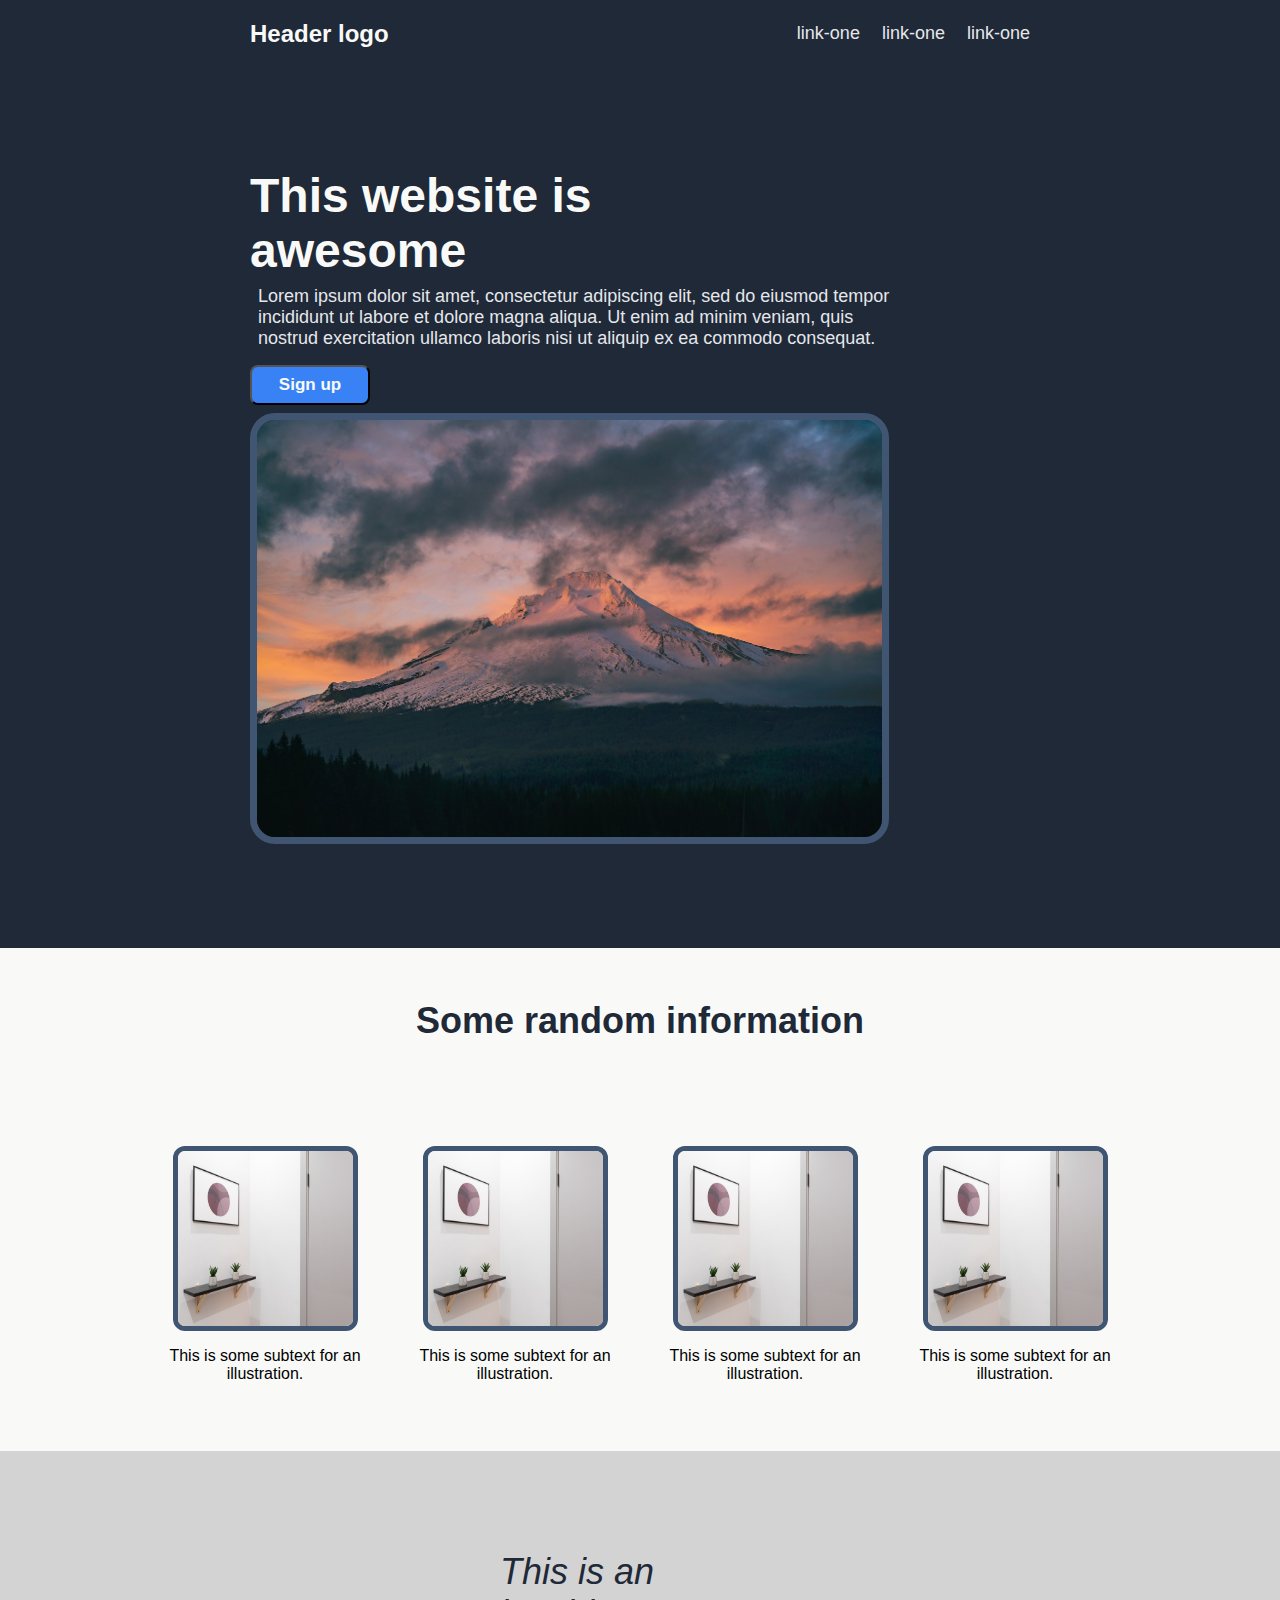
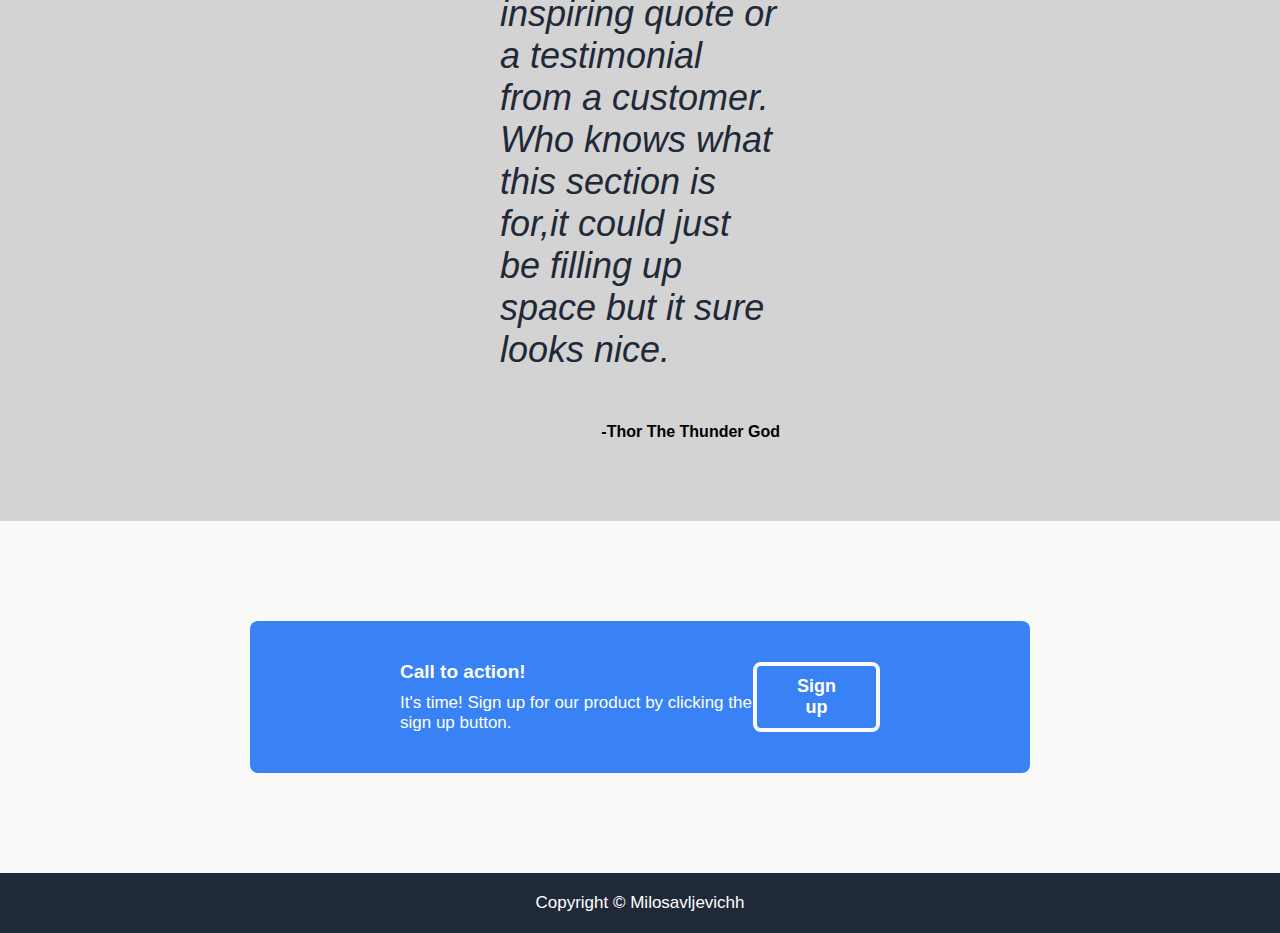
==== index.html @ 4867992f "Update index.html" ====
<!DOCTYPE html>
<html lang="en">
    <head>

        <meta charset="UTF-8">
        <meta http-equiv="X-UA-Compatible" content="IE=edge">
        <meta name="viewport" content="width=device-width, initial-scale=1.0">
        <link rel="stylesheet" href="style/style.css">
        <title>Landing page</title>

    </head>
    <body>

        <div class="header">

                <div class="left">
                    <h2 class="logo">Header logo</h2>
                </div>
                <div class="right">
                    <a href="#">link-one</a>
                    <a href="#">link-one</a>
                    <a href="#">link-one</a>
                </div>

        </div>

        <div class="first-section">

                <div class="f-left">
                    <h1 class="main-title">This website is awesome</h1>
                    <p class="f-subtext">Lorem ipsum dolor sit amet, consectetur adipiscing elit, sed do eiusmod tempor incididunt ut labore et dolore magna aliqua. Ut enim ad minim veniam, quis nostrud exercitation ullamco laboris nisi ut aliquip ex ea commodo consequat.</p>
                    <button class="CTA">Sign up</button>
                </div>
                <div class="f-right">
                    <img src="images/landscape1.jpg" class="f-image">
                </div>

        </div>

        <div class="second-section">
            <div class="s-title">
                <h1 class="info-title">Some random information</h1>
            </div>
            <div class="s-wrapper">

                <div class="info-container">
                    <img src="images/decor.jpg" class="s-image">
                    <p class="p-container">This is some subtext for an illustration.</p>
                </div>

                <div class="info-container">
                    <img src="images/decor.jpg" class="s-image">
                    <p class="p-container">This is some subtext for an illustration.</p>
                </div>

                <div class="info-container">
                    <img src="images/decor.jpg" class="s-image">
                    <p class="p-container">This is some subtext for an illustration.</p>
                </div>

                <div class="info-container">
                    <img src="images/decor.jpg" class="s-image">
                    <p class="p-container">This is some subtext for an illustration.</p>
                </div>
            </div>

            <div>

                <div class="quote-container">
                    <p class="q-text">This is an inspiring quote or a testimonial from a customer. Who knows
                        what this section is for,it could just be filling up space but it sure
                        looks nice.
                    </p>
                    <p class="q-author">-Thor The Thunder God</p>
                </div>
            </div>
            
        </div>

        <div class="last-section">
            <div class="blue-wrapper">
                <div class="CTA-text-container">
                    <p class="CTA-title">Call to action!</p>
                    <p class="CTA-subtext">It's time! Sign up for our product by clicking the sign up button.</p>
                </div>

                <div class="CTA-right-btn">
                    <button class="CTA-signup">Sign up</button>
                </div>

            </div>
        </div>

        <div class="footer">
            <p class="CTA-subtext"> Copyright © Milosavljevichh</p>
        </div>
    </body>
</html>
---- style/style.css ----
body {
    background-color: #f9faf8;
    margin: 0;
}

a {
    text-decoration: none;
    color: #e5e7eb;
    font-size: 18px;
}

h2,
.main-title,
h1,
p,
a {
    font-family:'Lucida Sans', 'Lucida Sans Regular', 'Lucida Grande', 'Lucida Sans Unicode', Geneva, Verdana, sans-serif;
}


/* Bg color */

.header,
.first-section {
    background-color: #1F2937;
}

/* Header */
.header {
    display: flex;
    align-items: center;
    justify-content: space-between;
    padding: 0 250px;
}

.logo {
    color: #f9faf8;
    font-size: 24px;
}

.right {
    display: flex;
    gap: 22px;
}

/* First Section */

.first-section {
    display: flex;
    align-items: center;
    justify-content: space-between;
    padding: 100px 250px;
    flex-wrap: wrap;
}

.f-left {
    width: 655px;
    height: auto;
    display: flex;
    flex-direction: column;
    /* flex: 1; */
    /* flex-shrink: 1; */
}


.f-image {
    width: 625px;
    height: auto;
    border-radius: 25px;
    border: 7px solid #405572;
}

.main-title {
    font-size: 48px;
    font-weight: bolder;
    color: #f9faf8;
    margin: 0;
    width: 525px;
}

.f-subtext {
    font-size: 18px;
    color: #e5e7eb;
    margin: 8px;
    font-weight: lighter;
}

.CTA {
    background-color: #3882f6;
    color: #f9faf8;
    width: 120px;
    height: auto;
    padding: 8px 0;
    border-radius: 8px;
    font-weight: bold;
    font-size: 17px;
    margin: 8px 0;
}

/* Second section */

.s-image {
    width: 175px;
    height: 175px;
    border-radius: 12px;
    border: 5px  solid #405572;
}

.s-title {
    display: flex;
    align-items: center;
    justify-content: center;
}

.info-title {
    font-weight: bolder;
    font-size: 36px;
    color: #1f2937;
    margin: 52px 0;
}

.s-wrapper {
    display: flex;
    align-items: center;
    justify-content: center;
    flex-wrap: wrap;
}

.info-container {
    display: flex;
    flex-direction: column;
    justify-content: center;
    align-items: center;
    margin: 52px 0;
}

.p-container {
    text-align: center;
    width: 250px;
}

/* Quote */

.q-text {
    font-size: 36px;
    font-style: italic;
    color: #1f2937;
    font-weight: lighter;
}

.quote-container {
    background-color: lightgrey;
    padding: 64px 500px;
    display: flex;
    flex-direction: column;
    align-items: flex-end;
}

.q-author {
    font-weight: 900;
}

/* Last section */

.last-section {
    padding: 100px 250px;
    display: flex;
    align-items: center;
    justify-content: center;
}

.blue-wrapper {
    width: 850px;
    border-radius: 8px;
    background-color: #3882f6;
    padding: 35px 150px;
    display: flex;
    justify-content: space-between;
    align-items: center;
}

.CTA-text-container,
.CTA-right-btn {
    display: flex;
    flex-direction: column;
    align-items: flex-start;
    justify-content: center;
}

.CTA-signup {
    font-size: 18px;
    font-weight: 600;
    border:#f9faf8 solid 4px;
    background-color: #3882f6;
    padding: 10px 40px;
    border-radius: 8px;
    color: white;
}

.CTA-title {
    color: white;
    font-size: 19px;
    font-weight: 600;
    margin: 5px 0;
}

.CTA-subtext {
    color: white;
    font-size: 17px;
    font-weight: 400;
    margin: 5px 0;
}

/* footer */

.footer {
    background-color: #1F2937;
    display: flex;
    align-items: center;
    justify-content: center;
    padding: 15px;
}
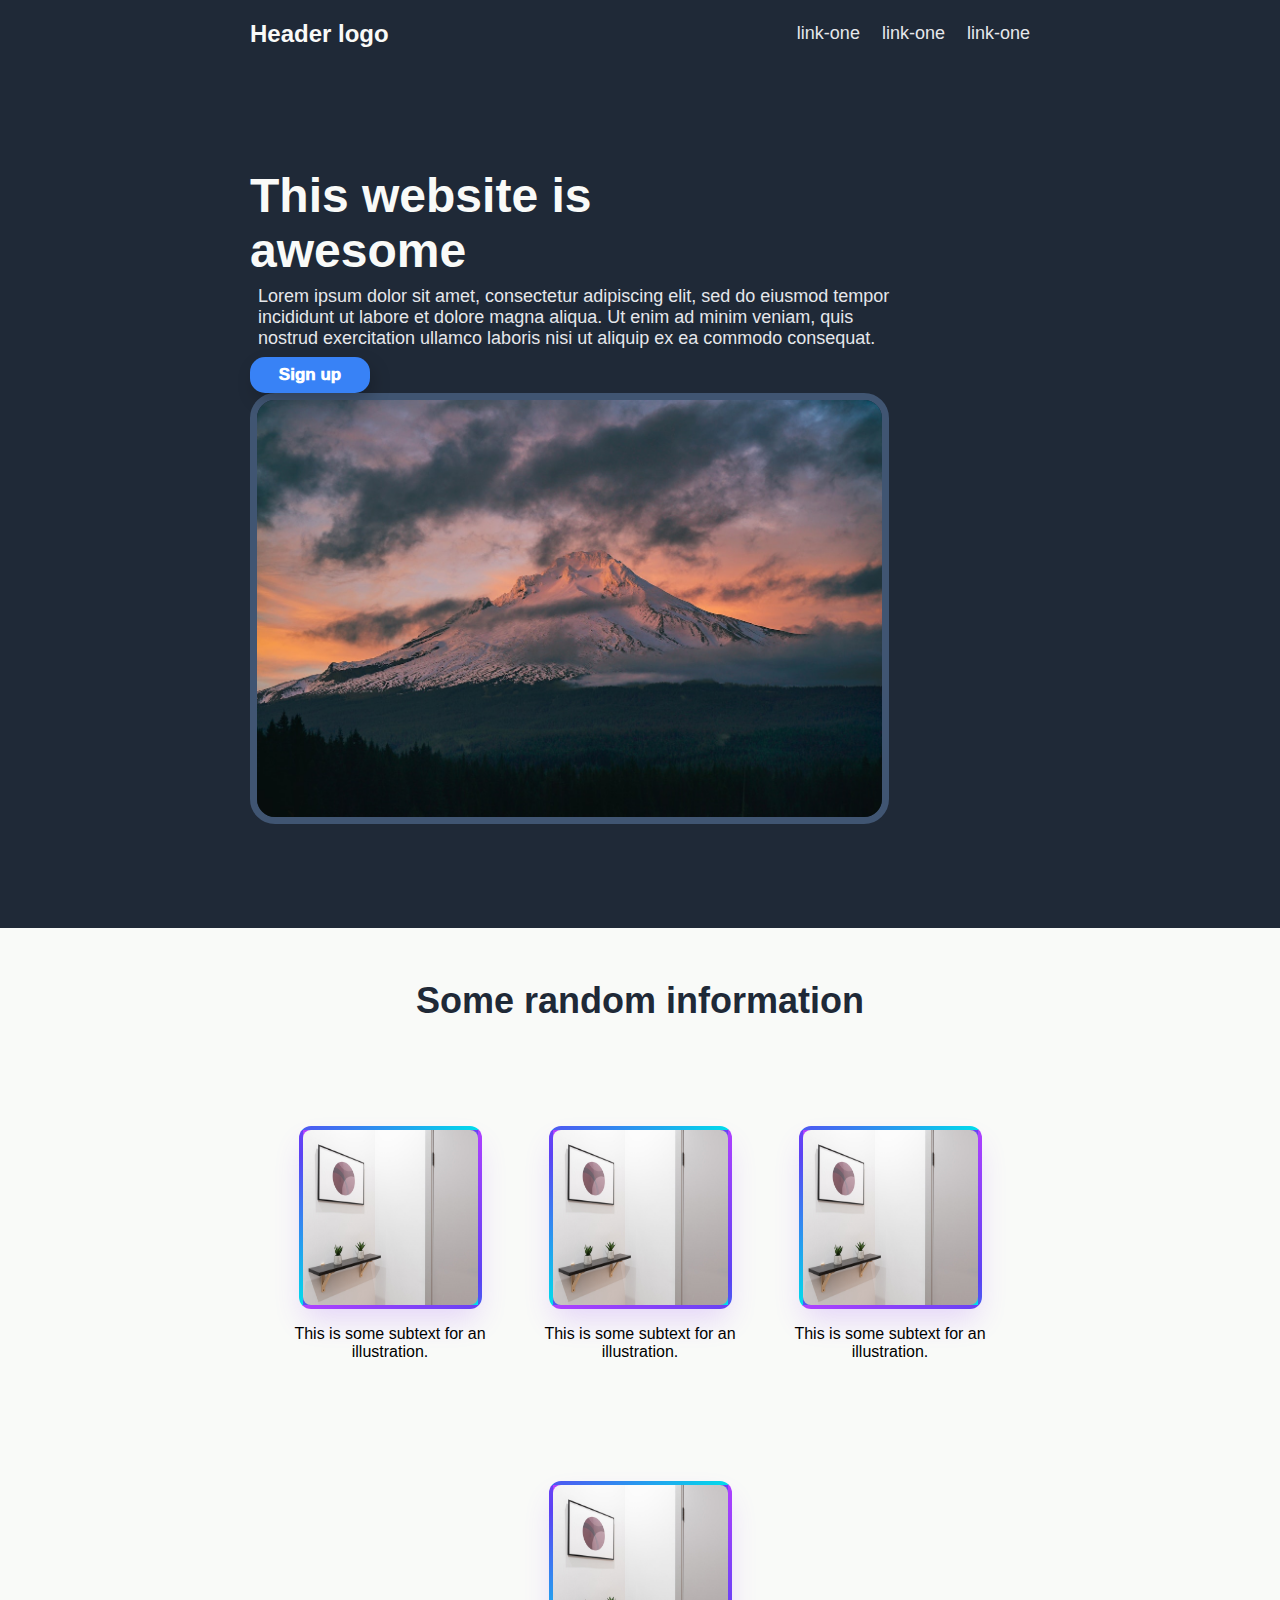
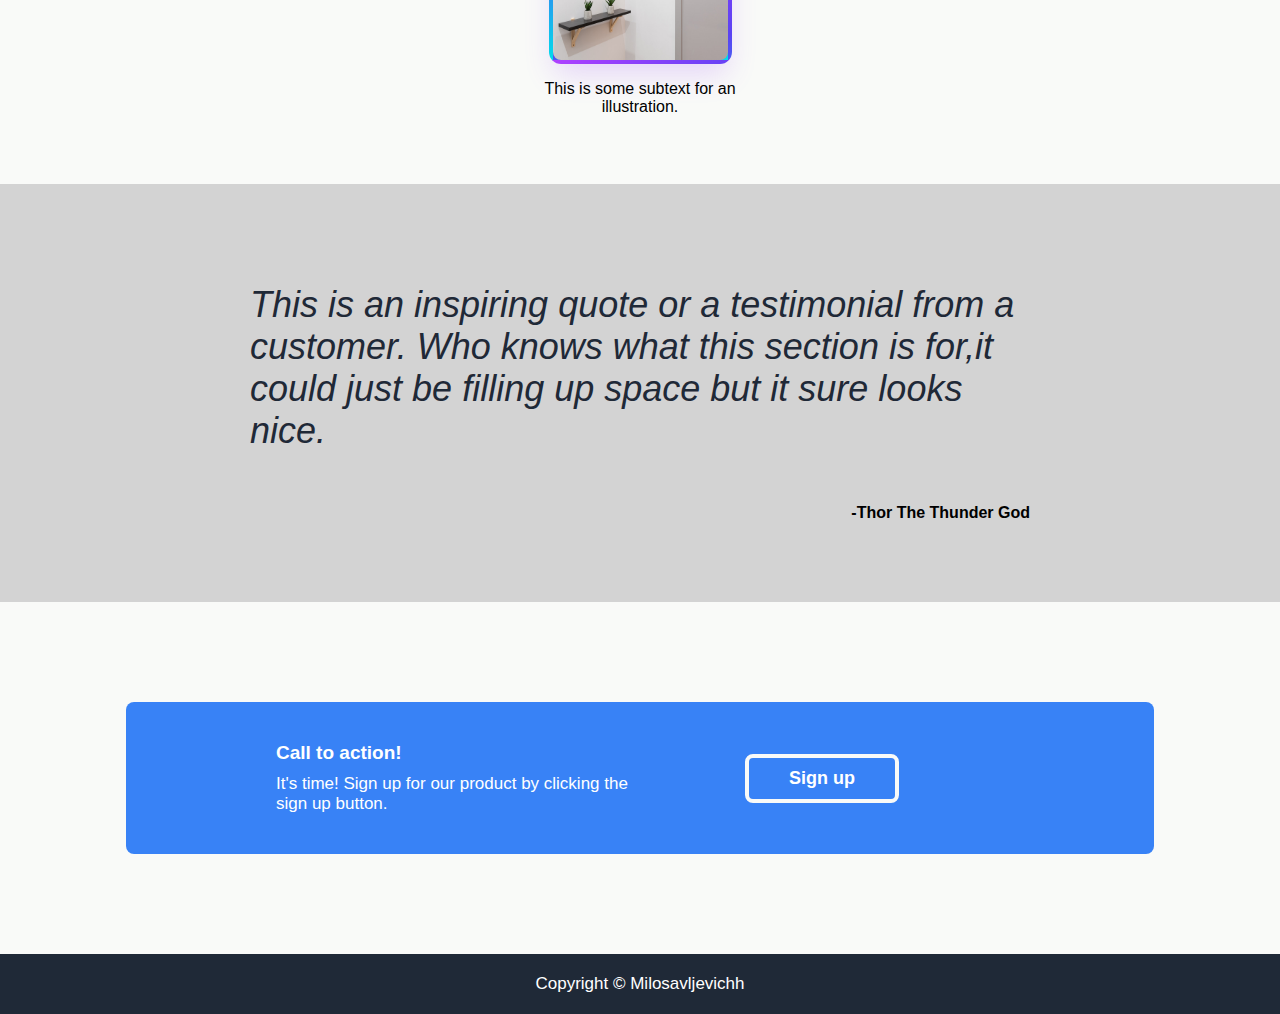
==== commit 09cb73dc: "Page made responsive with css" ====
--- a/index.html
+++ b/index.html
@@ -64,6 +64,8 @@
                 </div>
             </div>
 
+        </div>
+
             <div>
 
                 <div class="quote-container">
@@ -75,7 +77,7 @@
                 </div>
             </div>
             
-        </div>
+        
 
         <div class="last-section">
             <div class="blue-wrapper">
--- a/style/style.css
+++ b/style/style.css
@@ -1,6 +1,9 @@
 body {
     background-color: #f9faf8;
     margin: 0;
+    min-height: 100vh;
+    display: flex;
+    flex-direction: column;
 }
 
 a {
@@ -31,6 +34,7 @@
     align-items: center;
     justify-content: space-between;
     padding: 0 250px;
+    min-width: 564px;
 }
 
 .logo {
@@ -51,10 +55,12 @@
     justify-content: space-between;
     padding: 100px 250px;
     flex-wrap: wrap;
+    min-width: 564px;
 }
 
 .f-left {
-    width: 655px;
+    max-width: 655px;
+    min-width: 564px;
     height: auto;
     display: flex;
     flex-direction: column;
@@ -64,6 +70,7 @@
 
 
 .f-image {
+    /* max-width: 625px; */
     width: 625px;
     height: auto;
     border-radius: 25px;
@@ -85,6 +92,8 @@
     font-weight: lighter;
 }
 
+/* jump-in btn */
+/* 
 .CTA {
     background-color: #3882f6;
     color: #f9faf8;
@@ -95,15 +104,75 @@
     font-weight: bold;
     font-size: 17px;
     margin: 8px 0;
-}
+} */
+
+.CTA {
+    padding: 8px 0;
+    border: unset;
+    border-radius: 15px;
+    color: #fff;
+    z-index: 1;
+    background: #3882f6;
+    position: relative;
+    font-weight: 1000;
+    font-size: 17px;
+    -webkit-box-shadow: 4px 8px 19px -3px rgba(0,0,0,0.27);
+    box-shadow: 4px 8px 19px -3px rgba(0,0,0,0.27);
+    transition: all 250ms;
+    overflow: hidden;
+    width: 120px;
+    height: auto;
+   }
+
+.CTA:before {
+    content: "";
+    position: absolute;
+    top: 0;
+    left: 0;
+    height: 100%;
+    width: 0;
+    border-radius: 15px;
+    background-color: #fff;
+    z-index: -1;
+    -webkit-box-shadow: 4px 8px 19px -3px rgba(0,0,0,0.27);
+    box-shadow: 4px 8px 19px -3px rgba(0,0,0,0.27);
+    transition: all 250ms
+   }
+
+.CTA:hover {
+    color: #3882f6;
+   }
+   
+.CTA:hover::before {
+    width: 100%;
+   }
+
+/* jump-in btn */
 
 /* Second section */
+
+.second-section {
+    min-width: 564px;
+    display: flex;
+    flex-direction: column;
+    padding: 0 250px;
+}
 
 .s-image {
     width: 175px;
     height: 175px;
     border-radius: 12px;
-    border: 5px  solid #405572;
+    /* border: 5px  solid; */
+    /* background-clip: padding-box; */
+    border: 4px solid transparent;
+    background-image: linear-gradient(144deg,#AF40FF, #5B42F3 50%,#00DDEB);
+    transition: all 300ms cubic-bezier(.23, 1, 0.32, 1);
+    box-shadow: rgba(151, 65, 252, 0.2) 0 15px 30px -5px;
+}
+
+
+.s-image:hover {
+    transform: scale(1.1);
 }
 
 .s-title {
@@ -146,14 +215,16 @@
     font-style: italic;
     color: #1f2937;
     font-weight: lighter;
+    min-width: 364px;
 }
 
 .quote-container {
     background-color: lightgrey;
-    padding: 64px 500px;
+    padding: 64px 250px;
     display: flex;
     flex-direction: column;
     align-items: flex-end;
+    min-width: 564px;
 }
 
 .q-author {
@@ -167,6 +238,7 @@
     display: flex;
     align-items: center;
     justify-content: center;
+    min-width: 564px;
 }
 
 .blue-wrapper {
@@ -185,7 +257,16 @@
     flex-direction: column;
     align-items: flex-start;
     justify-content: center;
-}
+    /* margin: 35px 150px; */
+    min-width: 364px;
+}
+
+.CTA-right-btn {
+    display: flex;
+    align-items: center;
+}
+
+/* SIGN UP btn */
 
 .CTA-signup {
     font-size: 18px;
@@ -195,7 +276,26 @@
     padding: 10px 40px;
     border-radius: 8px;
     color: white;
-}
+    transition: all 300ms cubic-bezier(.23, 1, 0.32, 1);
+}
+
+.CTA-signup:disabled {
+    pointer-events: none;
+}
+
+.CTA-signup:hover {
+    color: #3882f6;
+    background-color: #fff;
+    box-shadow: rgba(0, 0, 0, 0.25) 0 8px 15px;
+    transform: translateY(-4px);
+   }
+
+   .CTA-signup:active {
+    box-shadow: none;
+    transform: translateY(2px);
+   }
+
+   /* SIGN UP btn */
 
 .CTA-title {
     color: white;
@@ -218,5 +318,6 @@
     display: flex;
     align-items: center;
     justify-content: center;
-    padding: 15px;
+    padding: 15px 250px;
+    min-width: 564px;
 }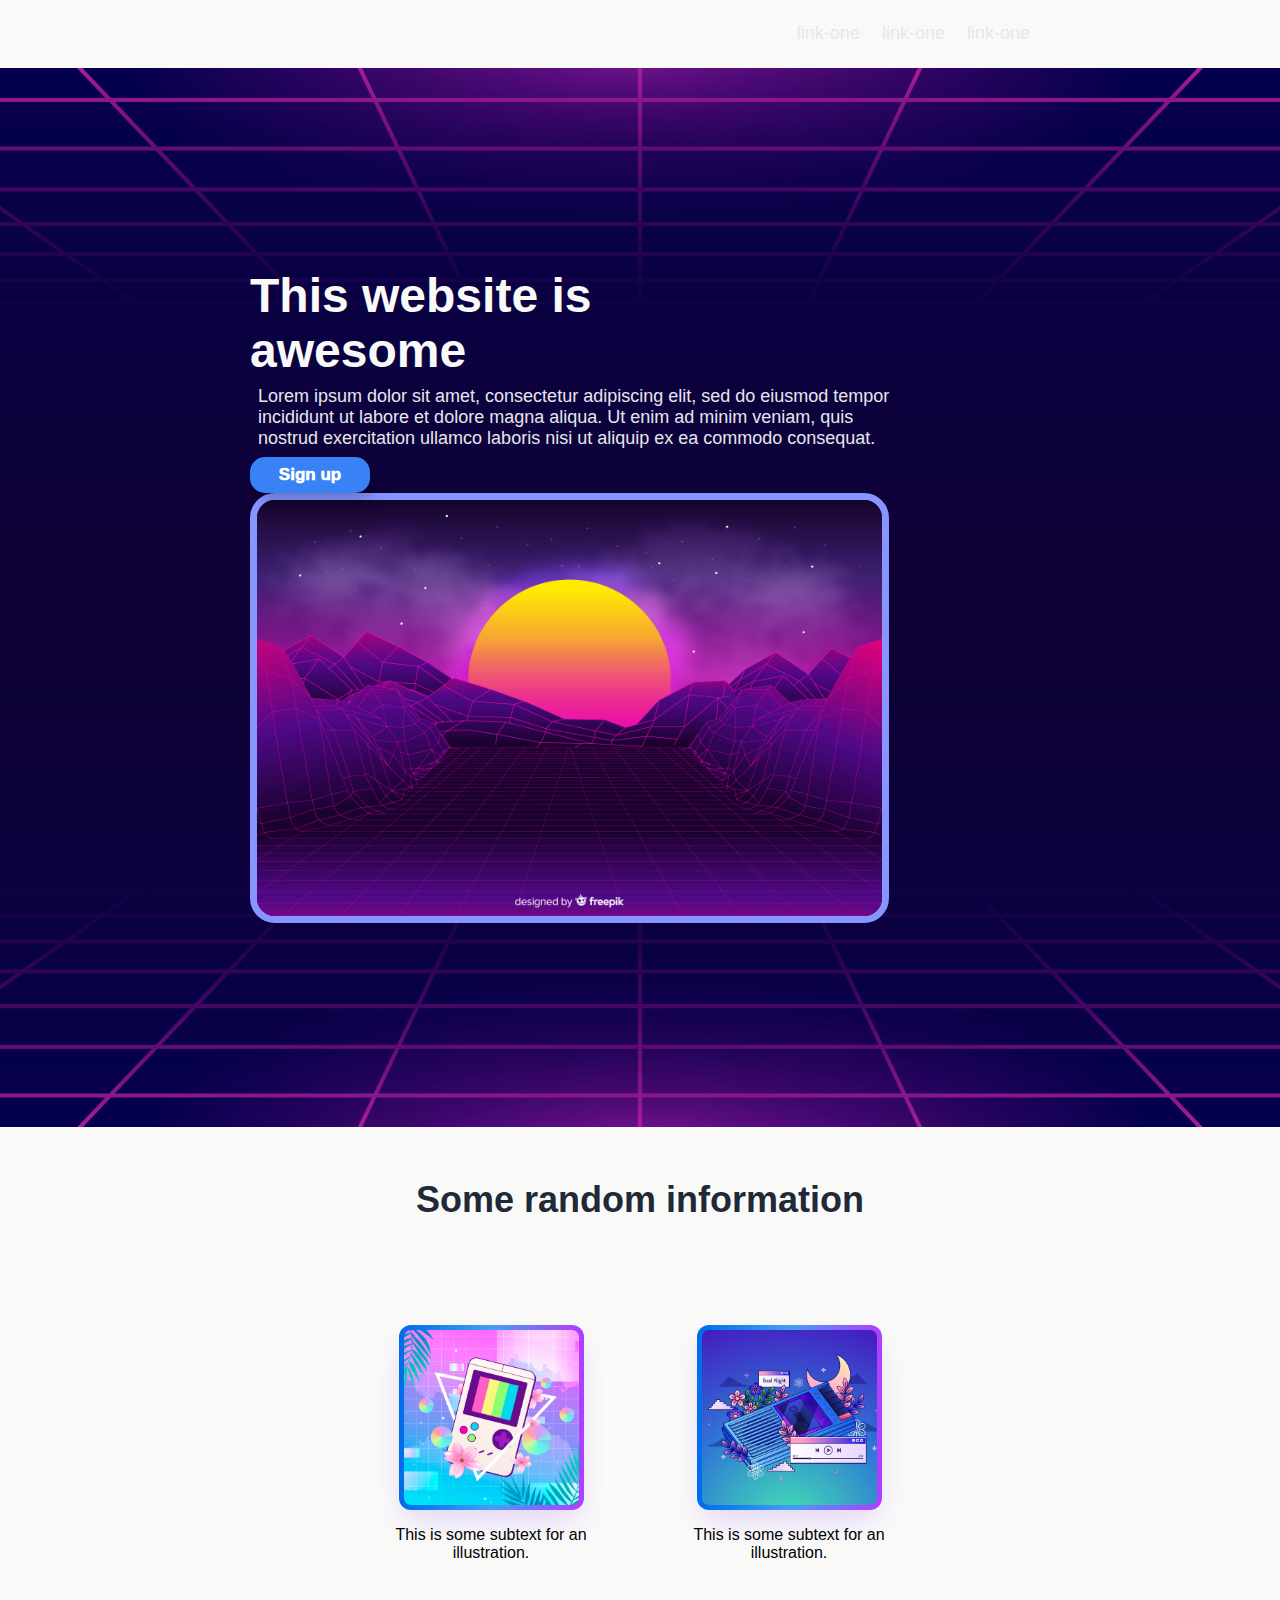
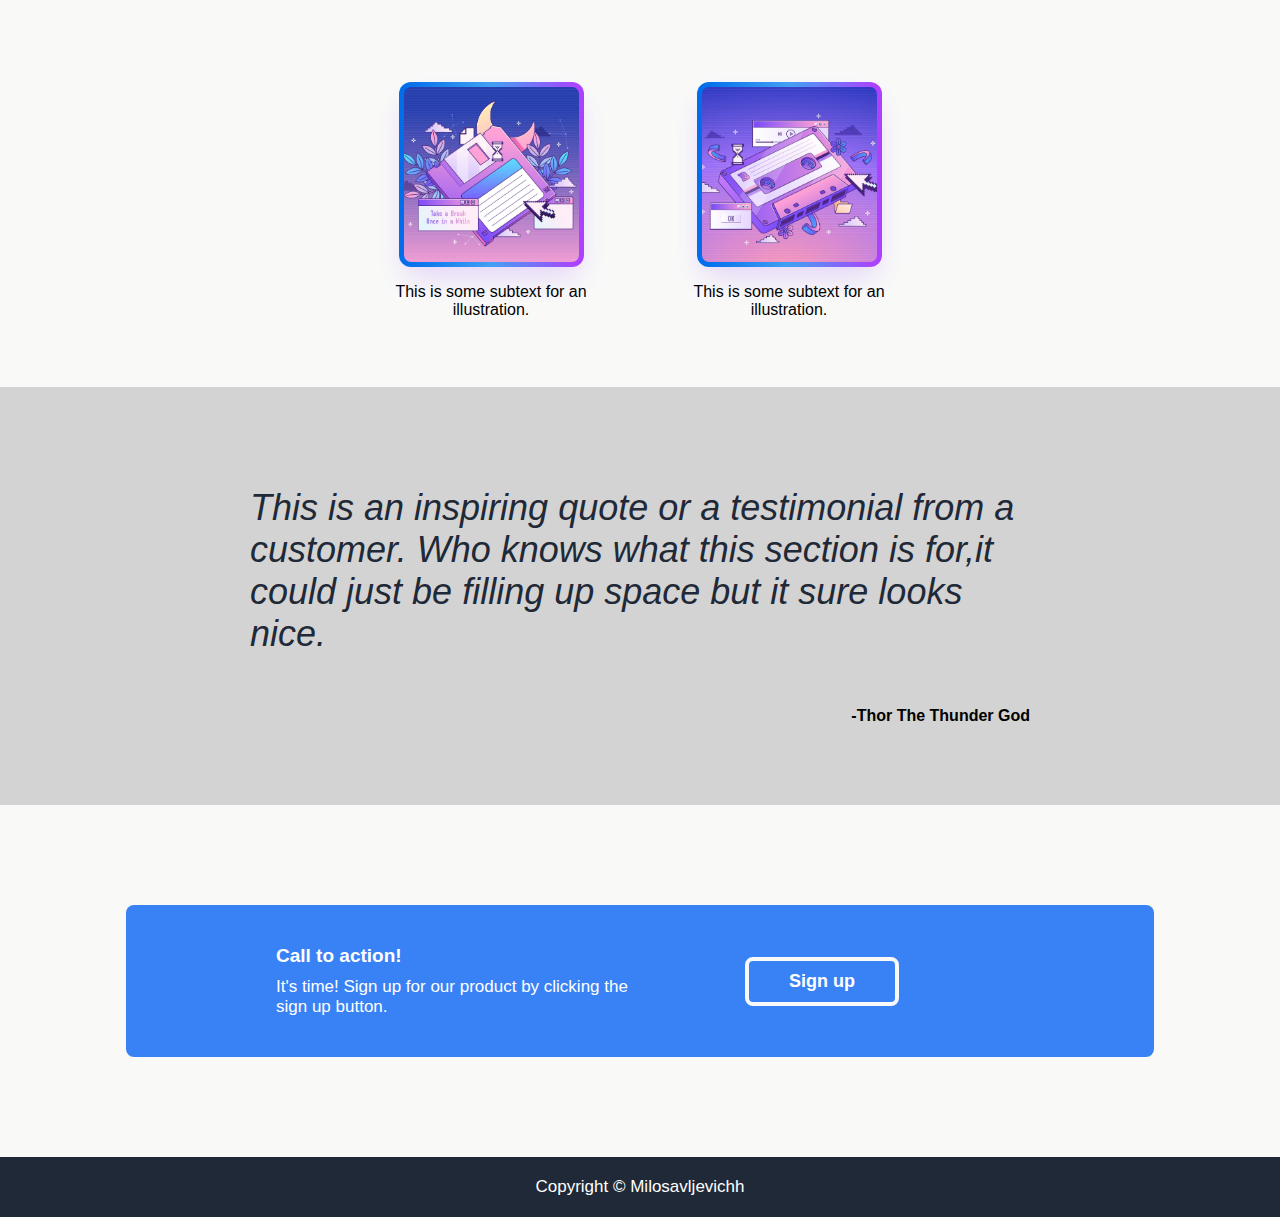
==== commit cf4d5fbb: "Added new images, new specification sheet and modified css" ====
--- a/index.html
+++ b/index.html
@@ -32,7 +32,7 @@
                     <button class="CTA">Sign up</button>
                 </div>
                 <div class="f-right">
-                    <img src="images/landscape1.jpg" class="f-image">
+                    <img src="images/sun.jpg" class="f-image">
                 </div>
 
         </div>
@@ -44,22 +44,22 @@
             <div class="s-wrapper">
 
                 <div class="info-container">
-                    <img src="images/decor.jpg" class="s-image">
+                    <img src="images/game.jpg" class="s-image">
                     <p class="p-container">This is some subtext for an illustration.</p>
                 </div>
 
                 <div class="info-container">
-                    <img src="images/decor.jpg" class="s-image">
+                    <img src="images/rec.jpg" class="s-image">
                     <p class="p-container">This is some subtext for an illustration.</p>
                 </div>
 
                 <div class="info-container">
-                    <img src="images/decor.jpg" class="s-image">
+                    <img src="images/floppy.jpg" class="s-image">
                     <p class="p-container">This is some subtext for an illustration.</p>
                 </div>
 
                 <div class="info-container">
-                    <img src="images/decor.jpg" class="s-image">
+                    <img src="images/mix.jpg" class="s-image">
                     <p class="p-container">This is some subtext for an illustration.</p>
                 </div>
             </div>
@@ -77,7 +77,7 @@
                 </div>
             </div>
             
-        
+        <!-- CTA section -->
 
         <div class="last-section">
             <div class="blue-wrapper">
--- a/style/style.css
+++ b/style/style.css
@@ -21,12 +21,12 @@
 }
 
 
-/* Bg color */
-
-.header,
+/* Bg color top */
+
+/* .header,
 .first-section {
     background-color: #1F2937;
-}
+} */
 
 /* Header */
 .header {
@@ -53,9 +53,12 @@
     display: flex;
     align-items: center;
     justify-content: space-between;
-    padding: 100px 250px;
+    padding: 200px 250px;
     flex-wrap: wrap;
     min-width: 564px;
+    background-image: url(../images/grid.jpg);
+    background-position: center;
+    background-size: cover ;
 }
 
 .f-left {
@@ -74,7 +77,7 @@
     width: 625px;
     height: auto;
     border-radius: 25px;
-    border: 7px solid #405572;
+    border: 7px solid #8696FE;
 }
 
 .main-title {
@@ -159,16 +162,31 @@
 }
 
 .s-image {
+    object-fit: cover;
     width: 175px;
     height: 175px;
     border-radius: 12px;
     /* border: 5px  solid; */
     /* background-clip: padding-box; */
-    border: 4px solid transparent;
-    background-image: linear-gradient(144deg,#AF40FF, #5B42F3 50%,#00DDEB);
+    image-rendering: crisp-edges;
+    border: 5px solid transparent;
+    background-image: linear-gradient(to right, #AF40FF, #5B42F3, #006eeb, #42a0f3, #AF40FF);
+    background-size: 200% 100%;
+    background-position: 100% 0;
+    animation: moveGradient 3s linear infinite;
     transition: all 300ms cubic-bezier(.23, 1, 0.32, 1);
     box-shadow: rgba(151, 65, 252, 0.2) 0 15px 30px -5px;
 }
+
+@keyframes moveGradient {
+    0% {
+      background-position: 100% 0;
+    }
+  
+    100% {
+      background-position: -100% 0;
+    }
+  }
 
 
 .s-image:hover {
@@ -200,7 +218,7 @@
     flex-direction: column;
     justify-content: center;
     align-items: center;
-    margin: 52px 0;
+    margin: 52px 24px;
 }
 
 .p-container {
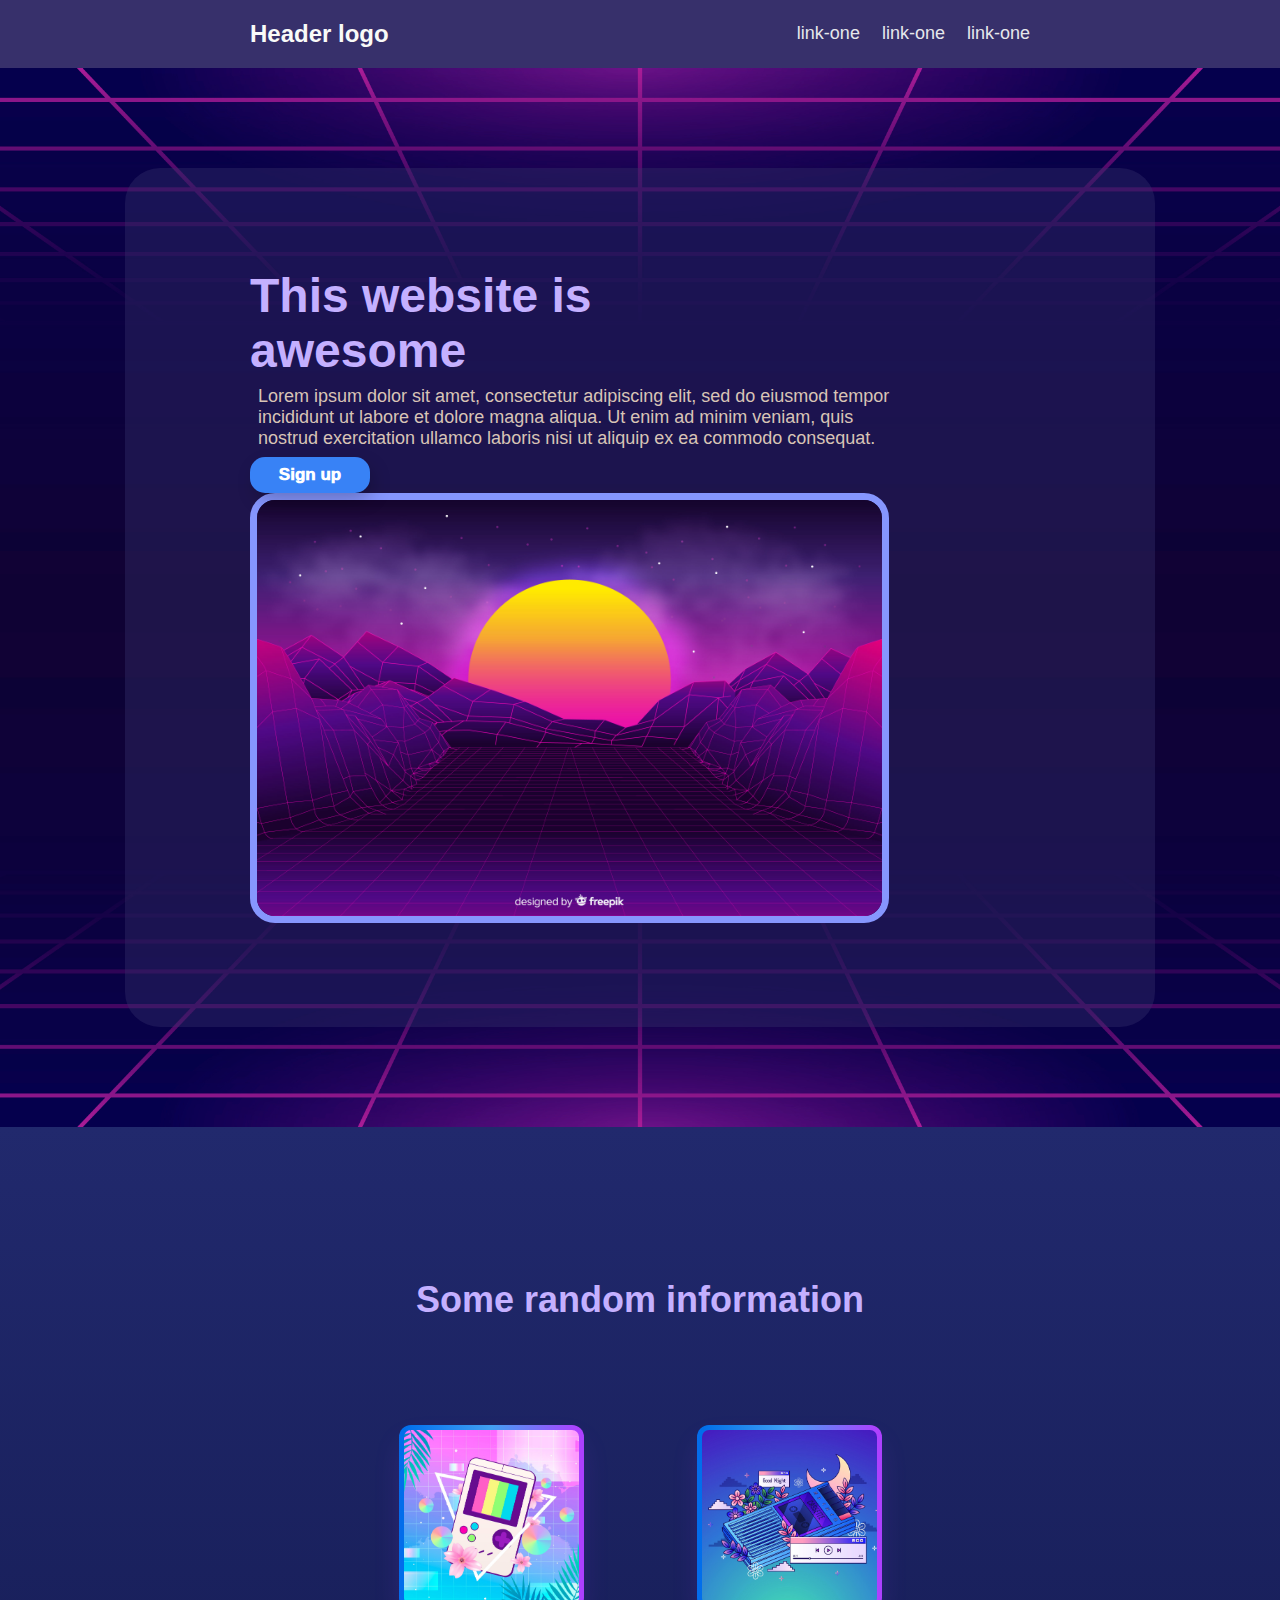
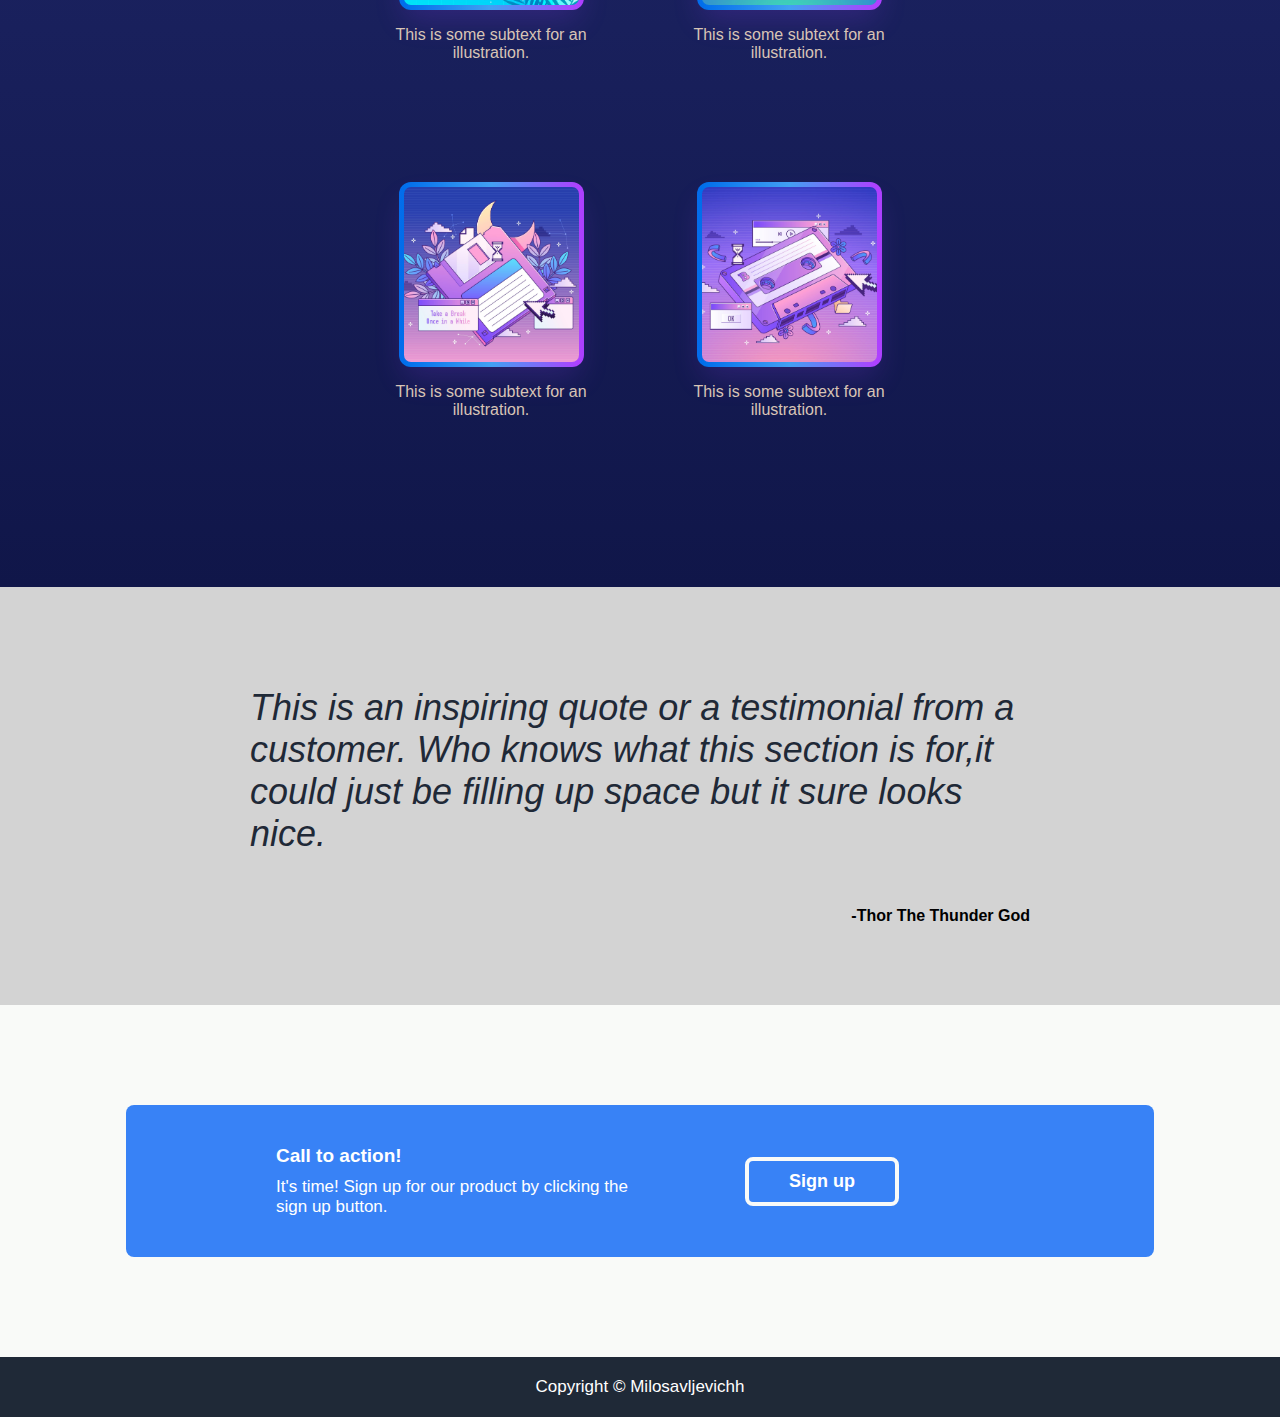
==== commit 5418bbf6: "Modified second section, edited READ ME, modified first section" ====
--- a/index.html
+++ b/index.html
@@ -25,7 +25,7 @@
         </div>
 
         <div class="first-section">
-
+            <div class="pBg-container">
                 <div class="f-left">
                     <h1 class="main-title">This website is awesome</h1>
                     <p class="f-subtext">Lorem ipsum dolor sit amet, consectetur adipiscing elit, sed do eiusmod tempor incididunt ut labore et dolore magna aliqua. Ut enim ad minim veniam, quis nostrud exercitation ullamco laboris nisi ut aliquip ex ea commodo consequat.</p>
@@ -34,7 +34,7 @@
                 <div class="f-right">
                     <img src="images/sun.jpg" class="f-image">
                 </div>
-
+            </div>
         </div>
 
         <div class="second-section">
--- a/style/style.css
+++ b/style/style.css
@@ -35,6 +35,7 @@
     justify-content: space-between;
     padding: 0 250px;
     min-width: 564px;
+    background-color: #37306B;
 }
 
 .logo {
@@ -49,11 +50,23 @@
 
 /* First Section */
 
+.pBg-container {
+    /* background-color: #37306B 0.33; */
+    display: flex;
+    align-items: center;
+    justify-content: space-between;
+    padding: 100px 125px;
+    flex-wrap: wrap;
+    min-width: 564px;
+    background-color: #37306B63;
+    border-radius: 35px;
+}
+
 .first-section {
-    display: flex;
-    align-items: center;
-    justify-content: space-between;
-    padding: 200px 250px;
+    /* display: flex;
+    align-items: center;
+    justify-content: space-between; */
+    padding: 100px 125px;
     flex-wrap: wrap;
     min-width: 564px;
     background-image: url(../images/grid.jpg);
@@ -83,14 +96,14 @@
 .main-title {
     font-size: 48px;
     font-weight: bolder;
-    color: #f9faf8;
+    color: #C4B0FF;
     margin: 0;
     width: 525px;
 }
 
 .f-subtext {
     font-size: 18px;
-    color: #e5e7eb;
+    color: #D8C4B6;
     margin: 8px;
     font-weight: lighter;
 }
@@ -158,7 +171,8 @@
     min-width: 564px;
     display: flex;
     flex-direction: column;
-    padding: 0 250px;
+    padding: 100px 250px;
+    background-image: linear-gradient(to bottom, #21296D, #101649);
 }
 
 .s-image {
@@ -202,7 +216,7 @@
 .info-title {
     font-weight: bolder;
     font-size: 36px;
-    color: #1f2937;
+    color: #C4B0FF;
     margin: 52px 0;
 }
 
@@ -224,6 +238,7 @@
 .p-container {
     text-align: center;
     width: 250px;
+    color: #D8C4B6;
 }
 
 /* Quote */
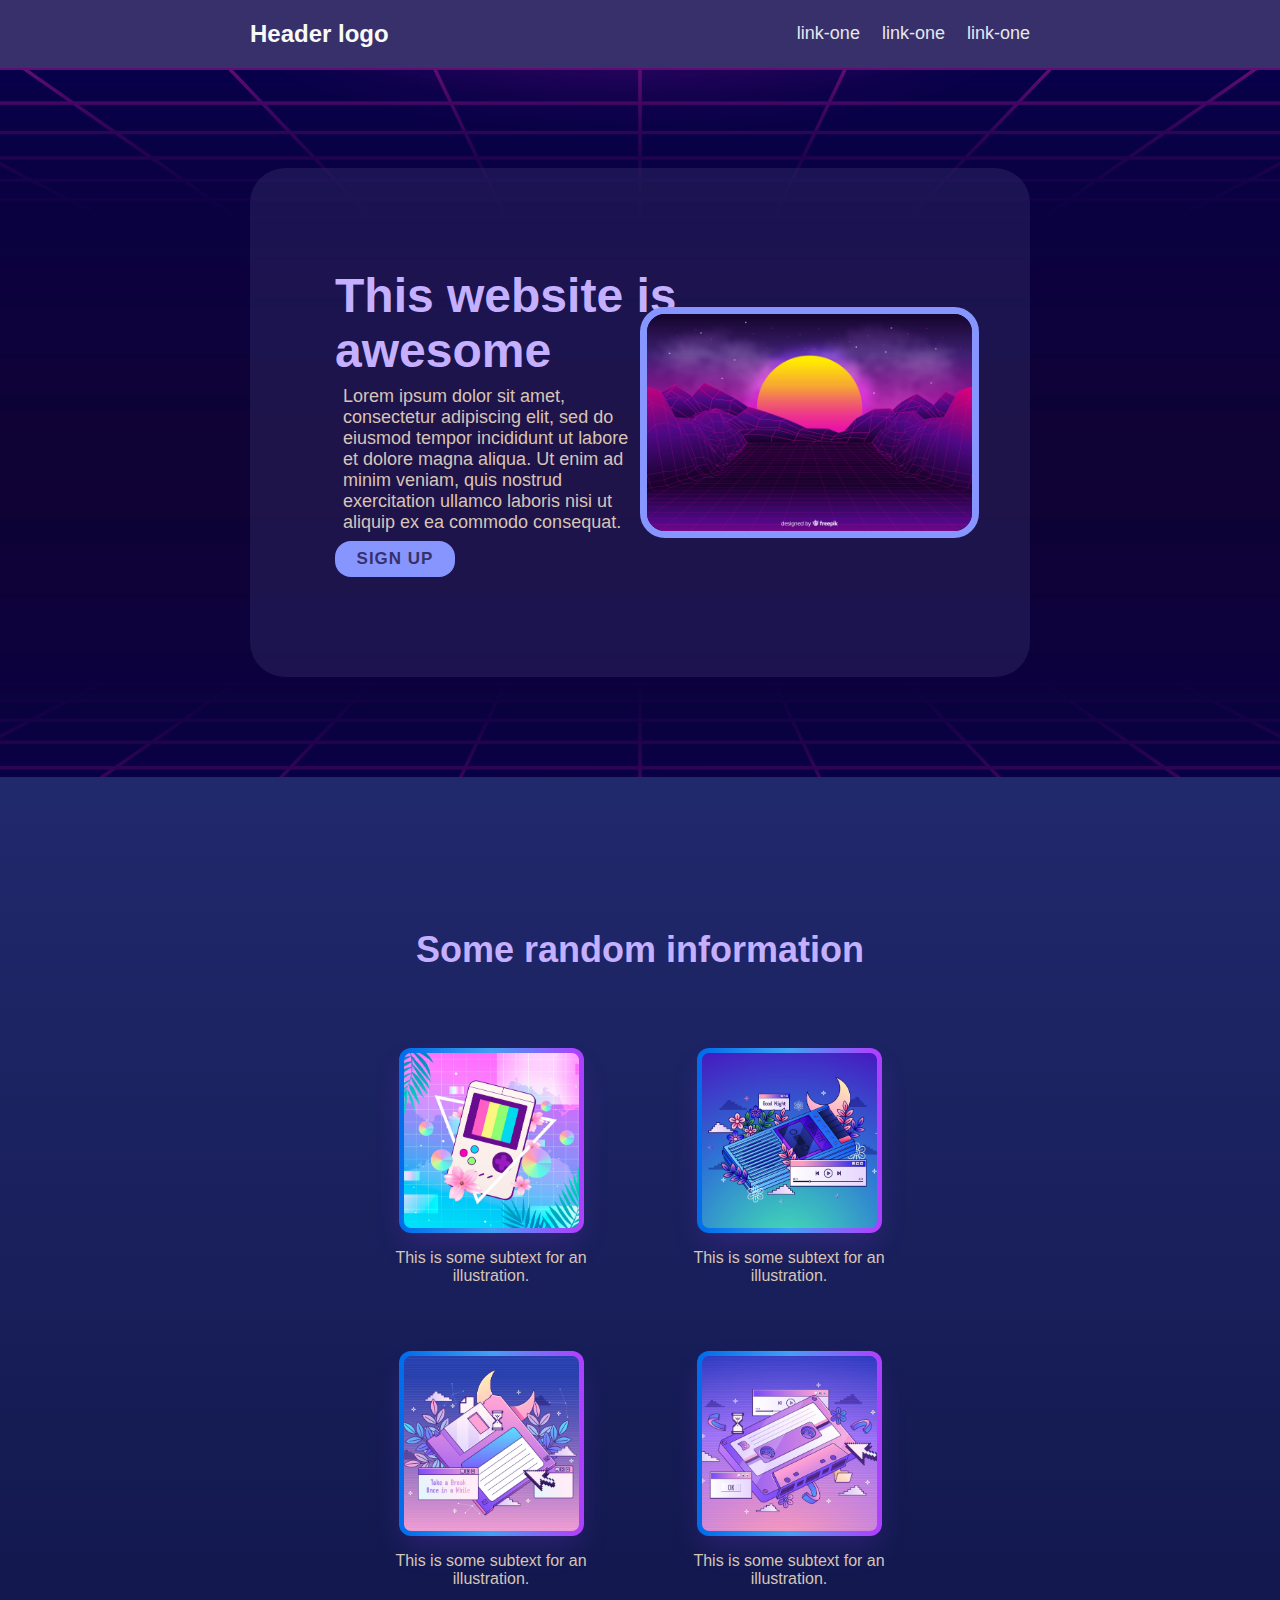
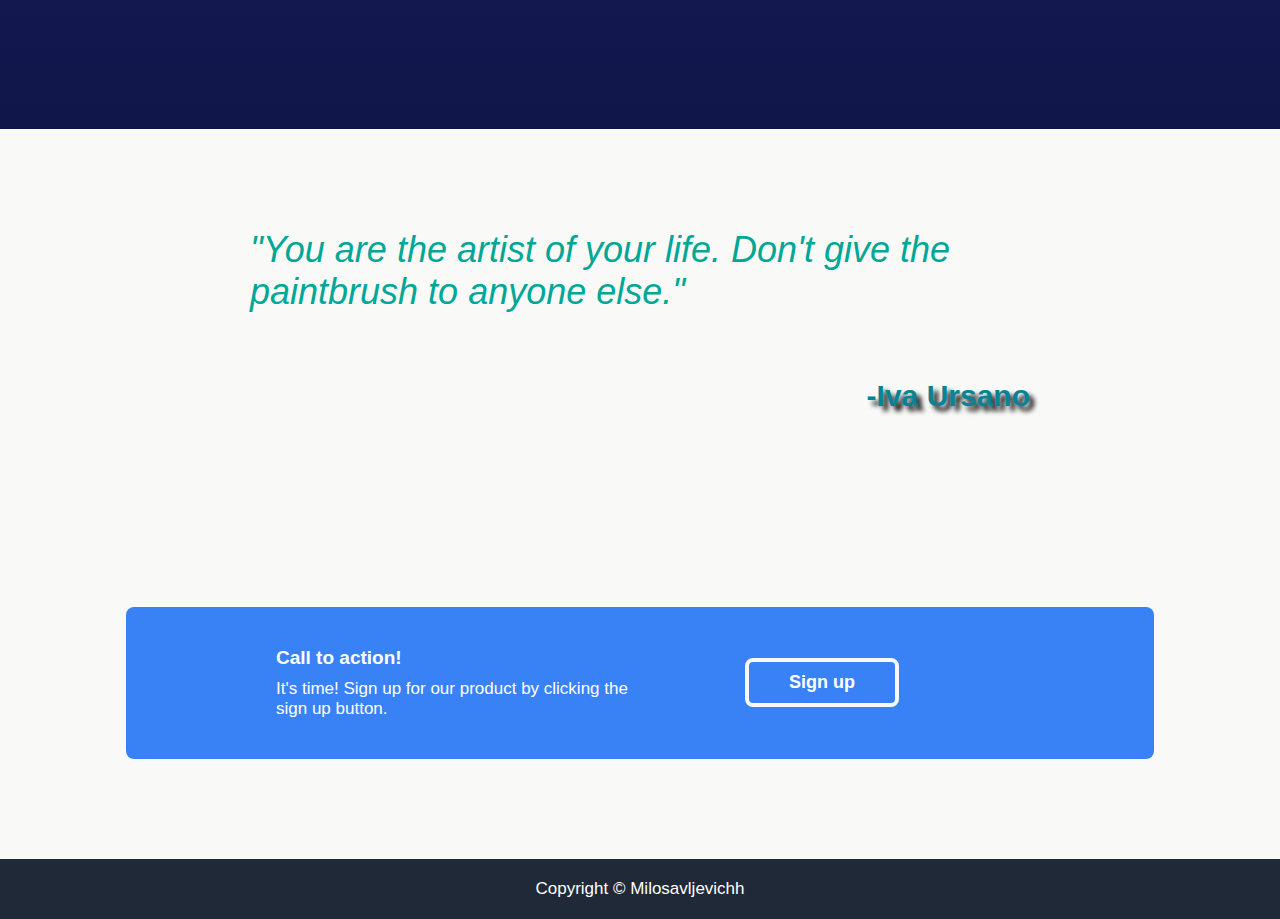
==== commit 04fdd689: "Modified css, quote section" ====
--- a/index.html
+++ b/index.html
@@ -68,12 +68,12 @@
 
             <div>
 
-                <div class="quote-container">
-                    <p class="q-text">This is an inspiring quote or a testimonial from a customer. Who knows
-                        what this section is for,it could just be filling up space but it sure
-                        looks nice.
+                <div class="quote-container" id="overlay">
+                    
+                    <p class="q-text">"You are the artist of your life. Don't give the paintbrush to anyone else."
                     </p>
-                    <p class="q-author">-Thor The Thunder God</p>
+                    <p class="q-author">-Iva Ursano</p>
+                     
                 </div>
             </div>
             
--- a/style/style.css
+++ b/style/style.css
@@ -55,7 +55,9 @@
     display: flex;
     align-items: center;
     justify-content: space-between;
-    padding: 100px 125px;
+    flex-direction: row;
+    /* gap: 9px; */
+    padding: 100px 85px;
     flex-wrap: wrap;
     min-width: 564px;
     background-color: #37306B63;
@@ -63,34 +65,49 @@
 }
 
 .first-section {
-    /* display: flex;
-    align-items: center;
-    justify-content: space-between; */
-    padding: 100px 125px;
+    display: flex;
+    align-items: center;
+    justify-content: space-between;
+    padding: 100px 250px;
     flex-wrap: wrap;
     min-width: 564px;
     background-image: url(../images/grid.jpg);
     background-position: center;
     background-size: cover ;
-}
-
-.f-left {
-    max-width: 655px;
-    min-width: 564px;
+    background-attachment: fixed;
+    display: flex;
+}
+
+.f-left,
+.f-right {
+    max-width: 50%;
+    /* min-width: 364px; */
     height: auto;
     display: flex;
     flex-direction: column;
+    
     /* flex: 1; */
     /* flex-shrink: 1; */
 }
 
+.f-right {
+    flex-shrink:0 ;
+}
+
+.f-left {
+    flex-shrink: 2;
+}
 
 .f-image {
-    /* max-width: 625px; */
-    width: 625px;
+    max-width: 625px;
+    min-width: 325px;
     height: auto;
     border-radius: 25px;
     border: 7px solid #8696FE;
+}
+
+.f-image::hover {
+    transform: scale(1.2);
 }
 
 .main-title {
@@ -98,7 +115,7 @@
     font-weight: bolder;
     color: #C4B0FF;
     margin: 0;
-    width: 525px;
+    width: 524px;
 }
 
 .f-subtext {
@@ -106,23 +123,13 @@
     color: #D8C4B6;
     margin: 8px;
     font-weight: lighter;
+    max-width: 524px;
 }
 
 /* jump-in btn */
-/* 
-.CTA {
-    background-color: #3882f6;
-    color: #f9faf8;
-    width: 120px;
-    height: auto;
-    padding: 8px 0;
-    border-radius: 8px;
-    font-weight: bold;
-    font-size: 17px;
-    margin: 8px 0;
-} */
-
-.CTA {
+
+
+/* .CTA {
     padding: 8px 0;
     border: unset;
     border-radius: 15px;
@@ -161,7 +168,33 @@
    
 .CTA:hover::before {
     width: 100%;
-   }
+   } */
+
+   .CTA {
+        padding: 8px 4px;
+        border: none;
+        font-size: 17px;
+        color: #37306B;
+        border-radius: 16px;
+        letter-spacing: 1px;
+        font-weight: 700;
+        text-transform: uppercase;
+        transition: 0.5s;
+        transition-property: box-shadow;
+        width: 120px;
+      }
+      
+      .CTA {
+        background: #8696FE;
+        box-shadow: #8696FE;
+      }
+      
+      .CTA:hover {
+        box-shadow: 0 0 5px #8696FE,
+                    0 0 25px #8696FE,
+                    0 0 50px #8696FE,
+                    0 0 100px #8696FE;
+      }
 
 /* jump-in btn */
 
@@ -205,6 +238,7 @@
 
 .s-image:hover {
     transform: scale(1.1);
+    box-shadow: 7px 5px 56px -14px #8696FE;
 }
 
 .s-title {
@@ -232,7 +266,7 @@
     flex-direction: column;
     justify-content: center;
     align-items: center;
-    margin: 52px 24px;
+    margin: 25px 24px;
 }
 
 .p-container {
@@ -246,22 +280,34 @@
 .q-text {
     font-size: 36px;
     font-style: italic;
-    color: #1f2937;
+    color: #00A797;
     font-weight: lighter;
     min-width: 364px;
-}
+    /* text-shadow: #C4B0FF; */
+}
+
+
 
 .quote-container {
-    background-color: lightgrey;
+    background: linear-gradient(to right, rgba(50, 70, 80, 0.2),
+    rgba(50, 70, 80, 0.2)),
+      url("../images/wave.jpg") no-repeat center;
+      background-size: cover;
+    overflow: hidden;
+    background-attachment: fixed;
     padding: 64px 250px;
     display: flex;
     flex-direction: column;
     align-items: flex-end;
     min-width: 564px;
+    z-index: 2;
 }
 
 .q-author {
     font-weight: 900;
+    color: #088395;
+    font-size: 30px;
+    text-shadow: 5px 5px 5px black;
 }
 
 /* Last section */
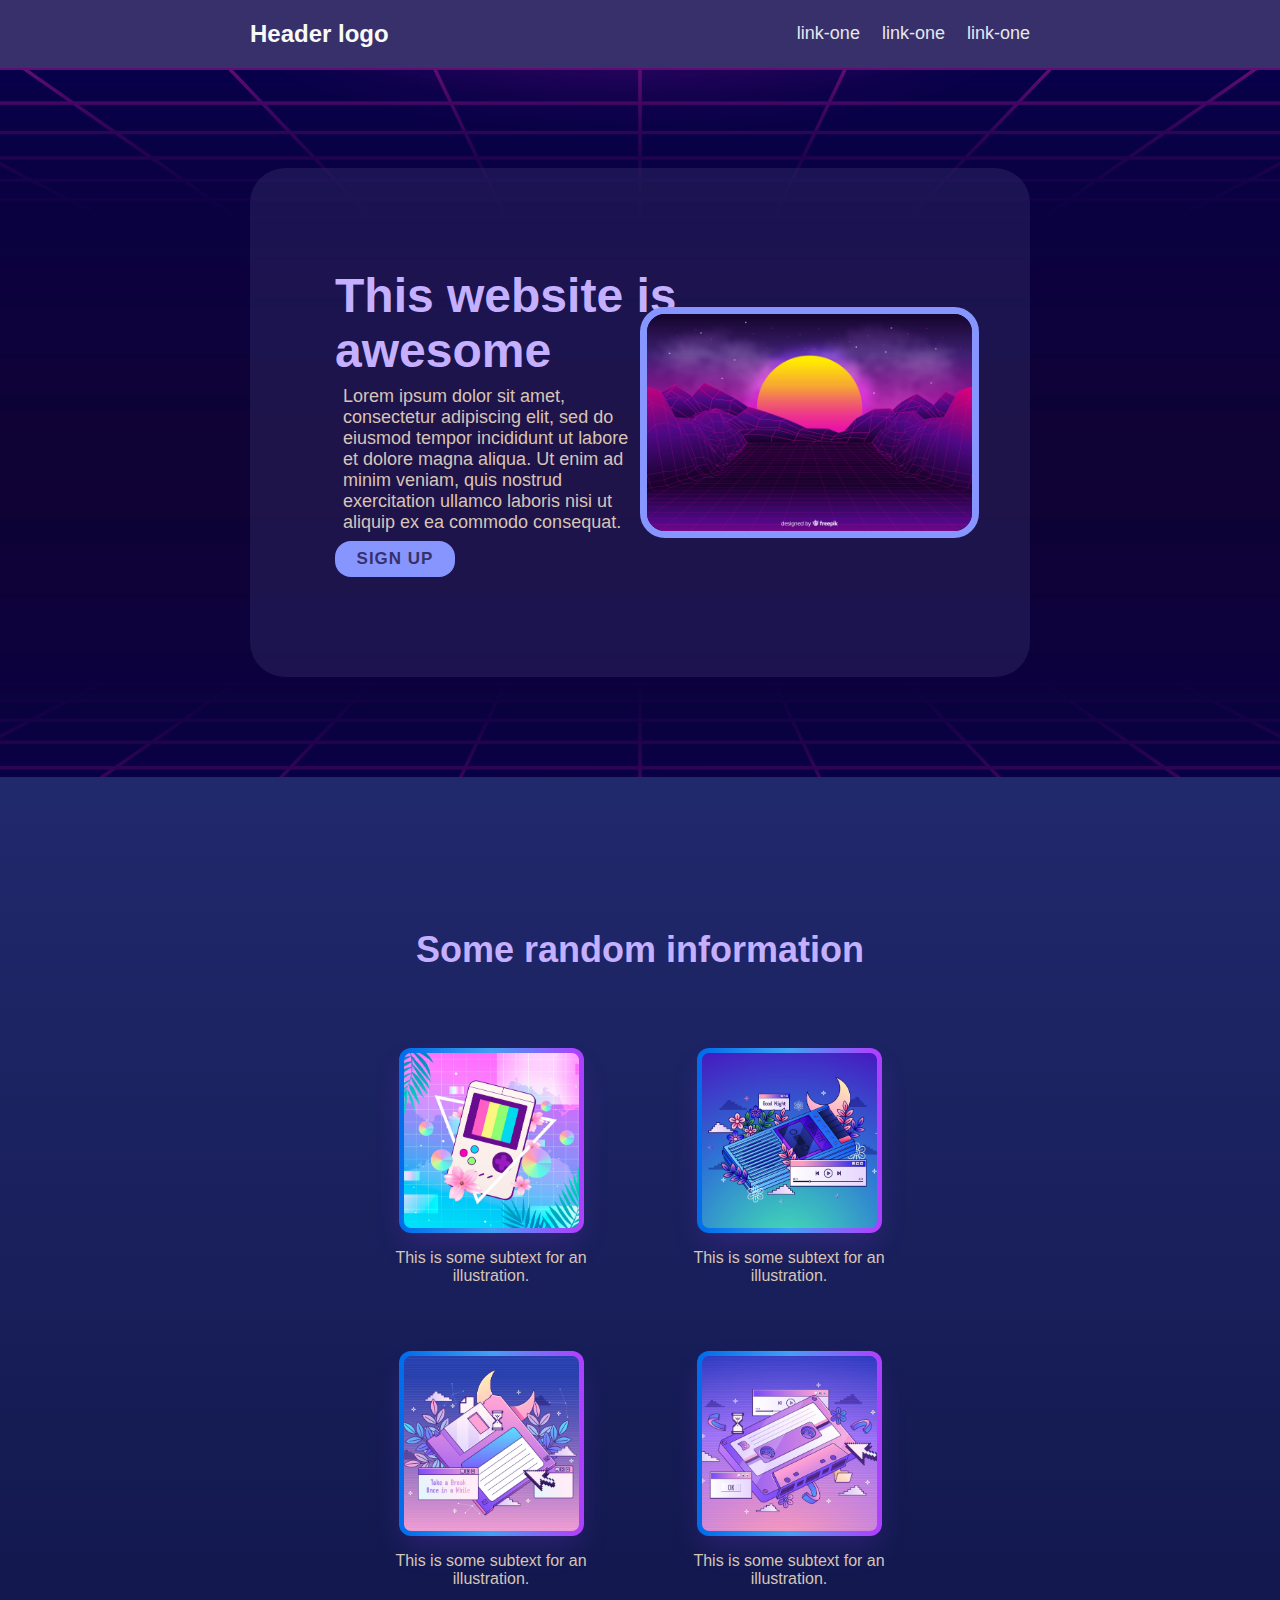
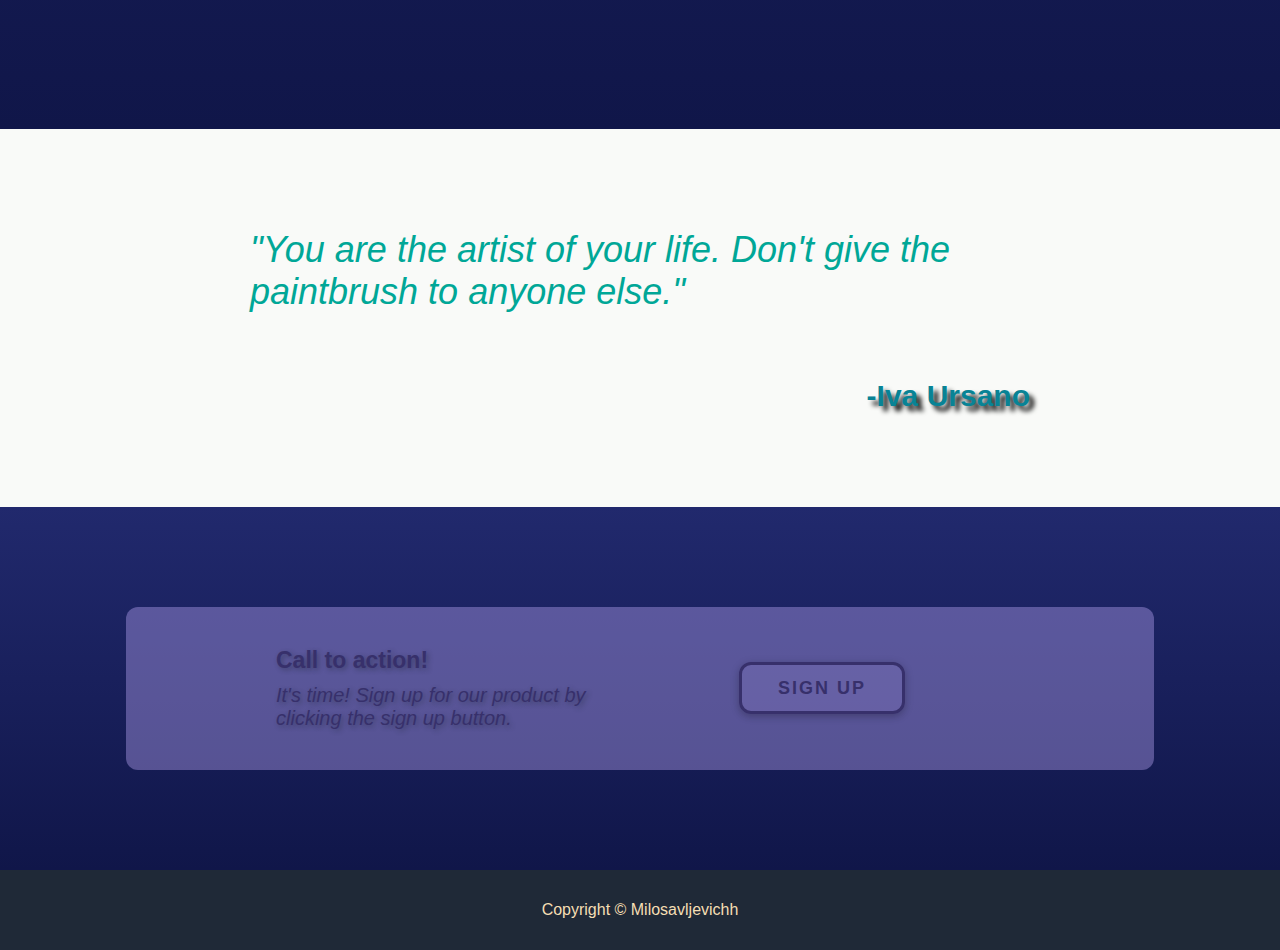
==== commit f4dd1a8f: "Finished last section" ====
--- a/index.html
+++ b/index.html
@@ -83,18 +83,19 @@
             <div class="blue-wrapper">
                 <div class="CTA-text-container">
                     <p class="CTA-title">Call to action!</p>
-                    <p class="CTA-subtext">It's time! Sign up for our product by clicking the sign up button.</p>
+                    <p class="CTA-subtext"><em>It's time! Sign up for our product by clicking the sign up button.</em></p>
                 </div>
 
                 <div class="CTA-right-btn">
-                    <button class="CTA-signup">Sign up</button>
+                    <button class="button">Sign up</button>
+                    
                 </div>
 
             </div>
         </div>
 
         <div class="footer">
-            <p class="CTA-subtext"> Copyright © Milosavljevichh</p>
+            <p class="footer-subtext"> Copyright © Milosavljevichh</p>
         </div>
     </body>
 </html>
--- a/style/style.css
+++ b/style/style.css
@@ -128,47 +128,6 @@
 
 /* jump-in btn */
 
-
-/* .CTA {
-    padding: 8px 0;
-    border: unset;
-    border-radius: 15px;
-    color: #fff;
-    z-index: 1;
-    background: #3882f6;
-    position: relative;
-    font-weight: 1000;
-    font-size: 17px;
-    -webkit-box-shadow: 4px 8px 19px -3px rgba(0,0,0,0.27);
-    box-shadow: 4px 8px 19px -3px rgba(0,0,0,0.27);
-    transition: all 250ms;
-    overflow: hidden;
-    width: 120px;
-    height: auto;
-   }
-
-.CTA:before {
-    content: "";
-    position: absolute;
-    top: 0;
-    left: 0;
-    height: 100%;
-    width: 0;
-    border-radius: 15px;
-    background-color: #fff;
-    z-index: -1;
-    -webkit-box-shadow: 4px 8px 19px -3px rgba(0,0,0,0.27);
-    box-shadow: 4px 8px 19px -3px rgba(0,0,0,0.27);
-    transition: all 250ms
-   }
-
-.CTA:hover {
-    color: #3882f6;
-   }
-   
-.CTA:hover::before {
-    width: 100%;
-   } */
 
    .CTA {
         padding: 8px 4px;
@@ -318,12 +277,13 @@
     align-items: center;
     justify-content: center;
     min-width: 564px;
+    background-image: linear-gradient(to bottom, #21296D, #101649);
 }
 
 .blue-wrapper {
     width: 850px;
-    border-radius: 8px;
-    background-color: #3882f6;
+    border-radius: 12px;
+    background-color: #C4B0FF60;
     padding: 35px 150px;
     display: flex;
     justify-content: space-between;
@@ -347,50 +307,77 @@
 
 /* SIGN UP btn */
 
-.CTA-signup {
+.button {
     font-size: 18px;
-    font-weight: 600;
-    border:#f9faf8 solid 4px;
-    background-color: #3882f6;
-    padding: 10px 40px;
-    border-radius: 8px;
-    color: white;
-    transition: all 300ms cubic-bezier(.23, 1, 0.32, 1);
-}
-
-.CTA-signup:disabled {
-    pointer-events: none;
-}
-
-.CTA-signup:hover {
-    color: #3882f6;
-    background-color: #fff;
-    box-shadow: rgba(0, 0, 0, 0.25) 0 8px 15px;
-    transform: translateY(-4px);
-   }
-
-   .CTA-signup:active {
-    box-shadow: none;
-    transform: translateY(2px);
-   }
+    letter-spacing: 2px;
+    text-transform: uppercase;
+    display: inline-block;
+    text-align: center;
+    font-weight: bold;
+    padding: 0.7em 2em;
+    border: 3px solid #37306B;
+    border-radius: 12px;
+    position: relative;
+    box-shadow: 0 2px 10px rgba(0, 0, 0, 0.16), 0 3px 6px rgba(0, 0, 0, 0.1);
+    color: #37306B;
+    background-color: #C4B0FF20;
+    text-decoration: none;
+    transition: 0.3s ease all;
+    z-index: 1;
+  }
+  
+  .button:before {
+    transition: 0.5s all ease;
+    position: absolute;
+    top: 0;
+    left: 50%;
+    right: 50%;
+    bottom: 0;
+    opacity: 0;
+    content: '';
+    background-color: #37306B;
+    z-index: -1;
+    border-radius: 7px;
+  }
+  
+  .button:hover, .button:focus {
+    color: #887EC6;
+  }
+  
+  .button:hover:before, .button:focus:before {
+    transition: 0.5s all ease;
+    left: 0;
+    right: 0;
+    opacity: 1;
+  }
+  
+  .button:active {
+    transform: scale(0.9);
+  }
 
    /* SIGN UP btn */
 
 .CTA-title {
-    color: white;
-    font-size: 19px;
+    color: #37306B;
+    font-size: 23px;
     font-weight: 600;
     margin: 5px 0;
+    text-shadow: #1F293775 2px 2px 5px;
 }
 
 .CTA-subtext {
-    color: white;
-    font-size: 17px;
+    color: #37306B;
+    font-size: 20px;
     font-weight: 400;
     margin: 5px 0;
+    text-shadow: #1F293775 2px 2px 5px;
 }
 
 /* footer */
+
+.footer-subtext {
+    color: wheat;
+}
 
 .footer {
     background-color: #1F2937;
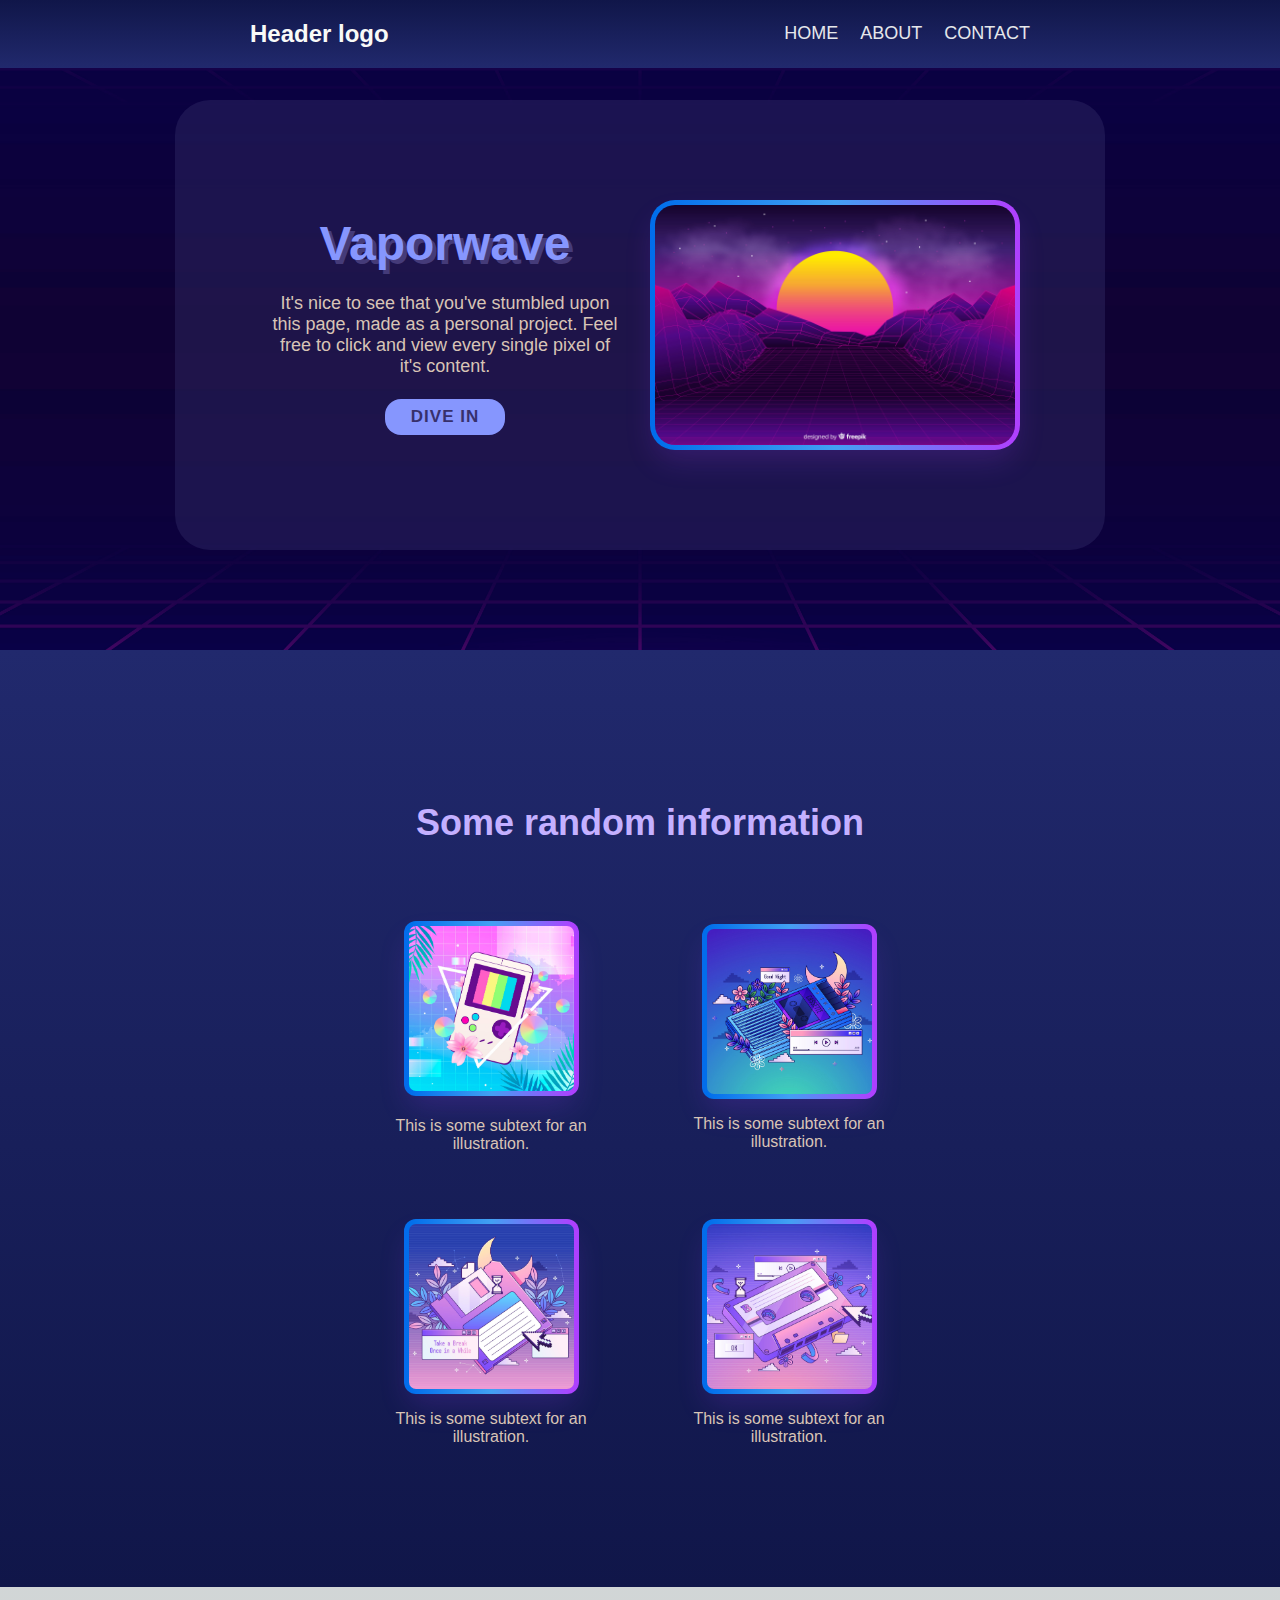
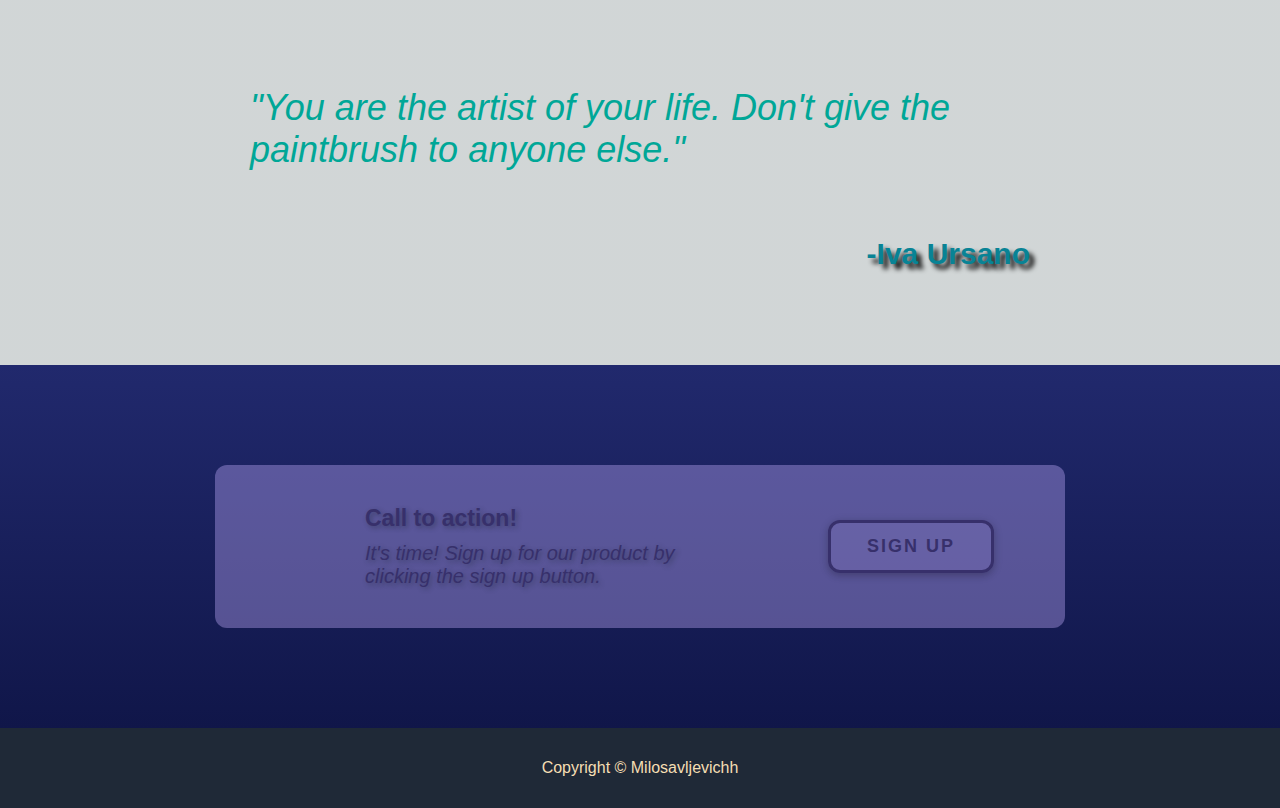
==== commit f78814bb: "Modified even more css, modified max-width and width propreties, added hover effects" ====
--- a/index.html
+++ b/index.html
@@ -17,19 +17,19 @@
                     <h2 class="logo">Header logo</h2>
                 </div>
                 <div class="right">
-                    <a href="#">link-one</a>
-                    <a href="#">link-one</a>
-                    <a href="#">link-one</a>
+                    <a href="#projects">HOME</a>
+                    <a href="#home">ABOUT</a>
+                    <a href="#contact">CONTACT</a>
                 </div>
 
         </div>
 
-        <div class="first-section">
+        <div class="first-section" id="projects">
             <div class="pBg-container">
                 <div class="f-left">
-                    <h1 class="main-title">This website is awesome</h1>
-                    <p class="f-subtext">Lorem ipsum dolor sit amet, consectetur adipiscing elit, sed do eiusmod tempor incididunt ut labore et dolore magna aliqua. Ut enim ad minim veniam, quis nostrud exercitation ullamco laboris nisi ut aliquip ex ea commodo consequat.</p>
-                    <button class="CTA">Sign up</button>
+                    <h1 class="main-title">Vaporwave</h1>
+                    <p class="f-subtext">It's nice to see that you've stumbled upon this page, made as a personal project. Feel free to click and view every single pixel of it's content.</p>
+                    <a href="https://google.com"><button class="CTA">Dive in</button></a>
                 </div>
                 <div class="f-right">
                     <img src="images/sun.jpg" class="f-image">
@@ -37,14 +37,14 @@
             </div>
         </div>
 
-        <div class="second-section">
+        <div class="second-section" id="home">
             <div class="s-title">
                 <h1 class="info-title">Some random information</h1>
             </div>
             <div class="s-wrapper">
 
                 <div class="info-container">
-                    <img src="images/game.jpg" class="s-image">
+                    <a href="https://www.youtube.com/watch?v=dQw4w9WgXcQ&ab_channel=RickAstley"><img src="images/game.jpg" class="s-image"></a>
                     <p class="p-container">This is some subtext for an illustration.</p>
                 </div>
 
@@ -79,7 +79,7 @@
             
         <!-- CTA section -->
 
-        <div class="last-section">
+        <div class="last-section" id="contact">
             <div class="blue-wrapper">
                 <div class="CTA-text-container">
                     <p class="CTA-title">Call to action!</p>
--- a/style/style.css
+++ b/style/style.css
@@ -1,10 +1,28 @@
+* { 
+    box-sizing: border-box; 
+} 
+
+html { 
+    width: 100%; 
+    min-height: 100%; 
+    scroll-behavior: smooth;
+} 
+
 body {
     background-color: #f9faf8;
     margin: 0;
-    min-height: 100vh;
-    display: flex;
-    flex-direction: column;
-}
+    padding: 0;
+    /* width: inherit;
+    /* min-height: 100vh; 
+    height: inherit; */
+    overflow-anchor: none;
+    min-width:1140px;
+    min-height: 876px;
+    /* min-height: auto; */
+    /* display: flex;
+    flex-direction: column;
+    */
+} 
 
 a {
     text-decoration: none;
@@ -34,8 +52,11 @@
     align-items: center;
     justify-content: space-between;
     padding: 0 250px;
-    min-width: 564px;
-    background-color: #37306B;
+    width: 100%;
+    background-image: linear-gradient(to top, #21296D, #101649);
+    animation: moveGradient 3s linear infinite;
+    transition: all 300ms cubic-bezier(.23, 1, 0.32, 1);
+    position: fixed;
 }
 
 .logo {
@@ -56,7 +77,7 @@
     align-items: center;
     justify-content: space-between;
     flex-direction: row;
-    /* gap: 9px; */
+    gap: 20px;
     padding: 100px 85px;
     flex-wrap: wrap;
     min-width: 564px;
@@ -67,40 +88,39 @@
 .first-section {
     display: flex;
     align-items: center;
-    justify-content: space-between;
-    padding: 100px 250px;
+    justify-content: center;
+    padding: 100px 175px;
     flex-wrap: wrap;
     min-width: 564px;
     background-image: url(../images/grid.jpg);
     background-position: center;
     background-size: cover ;
-    background-attachment: fixed;
+    /* background-attachment: fixed; */
     display: flex;
 }
 
 .f-left,
 .f-right {
-    max-width: 50%;
-    /* min-width: 364px; */
+    /* max-width: 50%; */
+    min-width: 364px;
     height: auto;
     display: flex;
-    flex-direction: column;
-    
-    /* flex: 1; */
+    align-items: center;
+    justify-content: center;
+    flex-direction: column;
+    flex: 1;
     /* flex-shrink: 1; */
 }
 
-.f-right {
-    flex-shrink:0 ;
-}
+
 
 .f-left {
-    flex-shrink: 2;
+    gap: 14px;
 }
 
 .f-image {
-    max-width: 625px;
-    min-width: 325px;
+    max-width: 100%;
+    min-width: 50%;
     height: auto;
     border-radius: 25px;
     border: 7px solid #8696FE;
@@ -110,20 +130,37 @@
     transform: scale(1.2);
 }
 
+.main-title,
+.f-subtext {
+    text-align: center;
+}
+
 .main-title {
     font-size: 48px;
     font-weight: bolder;
-    color: #C4B0FF;
+    color: #8696FE;
+    text-shadow: #887EC660 4px 4px 0px;
     margin: 0;
-    width: 524px;
-}
+    transition: 600ms;
+    /* width: 524px; */
+    
+}
+
+.main-title:hover {
+    transform: scale(1.03) translateY(-4px);
+    /* color: #C4B0FF; */
+    text-shadow: #887EC660 -5px -5px 0px;
+}
+
+
+ 
 
 .f-subtext {
     font-size: 18px;
     color: #D8C4B6;
     margin: 8px;
     font-weight: lighter;
-    max-width: 524px;
+    /* max-width: 524px; */
 }
 
 /* jump-in btn */
@@ -141,6 +178,7 @@
         transition: 0.5s;
         transition-property: box-shadow;
         width: 120px;
+        cursor: pointer;
       }
       
       .CTA {
@@ -167,6 +205,26 @@
     background-image: linear-gradient(to bottom, #21296D, #101649);
 }
 
+.s-image,
+.f-image {
+    border: 5px solid transparent;
+    background-image: linear-gradient(to right, #AF40FF, #5B42F3, #006eeb, #42a0f3, #AF40FF);
+    background-size: 200% 100%;
+    background-position: 100% 0;
+    animation: moveGradient 3s linear infinite;
+    transition: all 300ms cubic-bezier(.23, 1, 0.32, 1);
+    box-shadow: rgba(151, 65, 252, 0.2) 0 15px 30px -5px;
+}
+@keyframes moveGradient {
+    0% {
+      background-position: 100% 0;
+    }
+  
+    100% {
+      background-position: -100% 0;
+    }
+  }
+
 .s-image {
     object-fit: cover;
     width: 175px;
@@ -175,24 +233,10 @@
     /* border: 5px  solid; */
     /* background-clip: padding-box; */
     image-rendering: crisp-edges;
-    border: 5px solid transparent;
-    background-image: linear-gradient(to right, #AF40FF, #5B42F3, #006eeb, #42a0f3, #AF40FF);
-    background-size: 200% 100%;
-    background-position: 100% 0;
-    animation: moveGradient 3s linear infinite;
-    transition: all 300ms cubic-bezier(.23, 1, 0.32, 1);
-    box-shadow: rgba(151, 65, 252, 0.2) 0 15px 30px -5px;
-}
-
-@keyframes moveGradient {
-    0% {
-      background-position: 100% 0;
-    }
-  
-    100% {
-      background-position: -100% 0;
-    }
-  }
+    
+}
+
+
 
 
 .s-image:hover {
@@ -253,7 +297,7 @@
       url("../images/wave.jpg") no-repeat center;
       background-size: cover;
     overflow: hidden;
-    background-attachment: fixed;
+    /* background-attachment: fixed; */
     padding: 64px 250px;
     display: flex;
     flex-direction: column;
